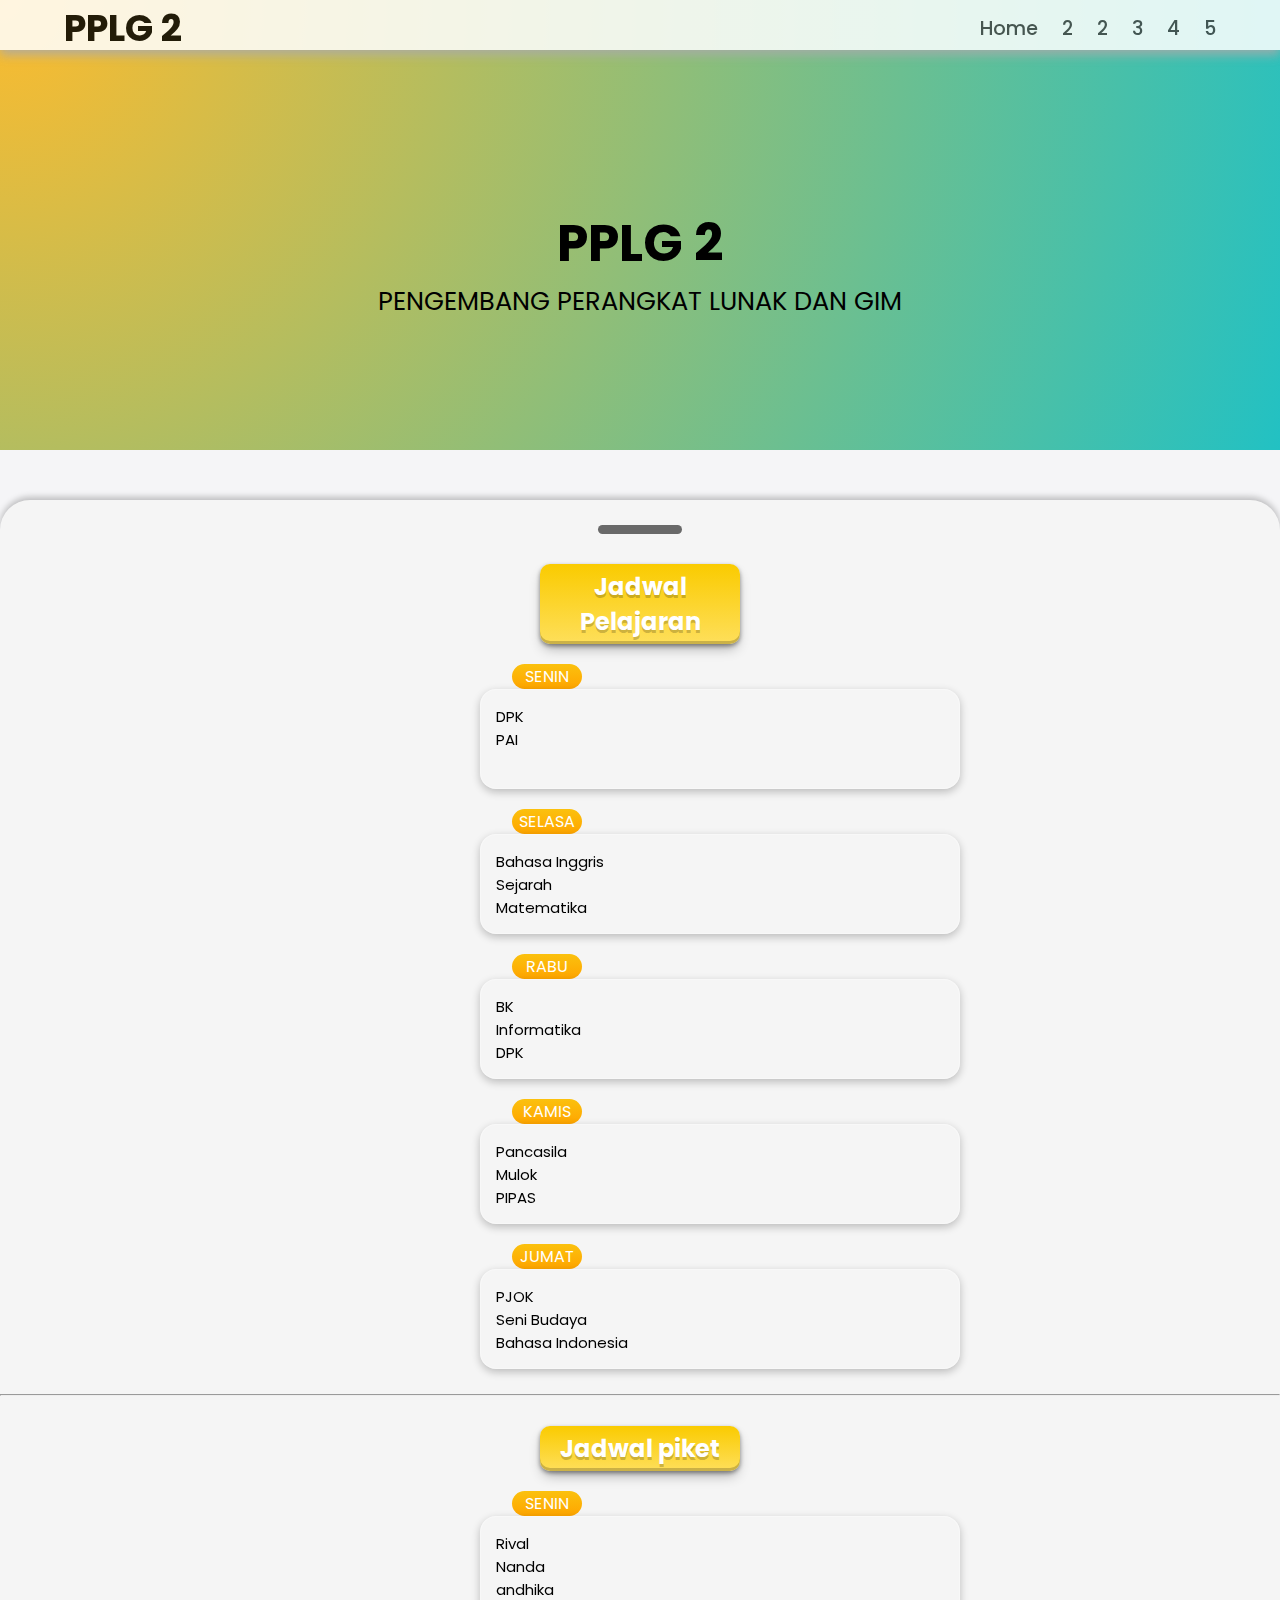
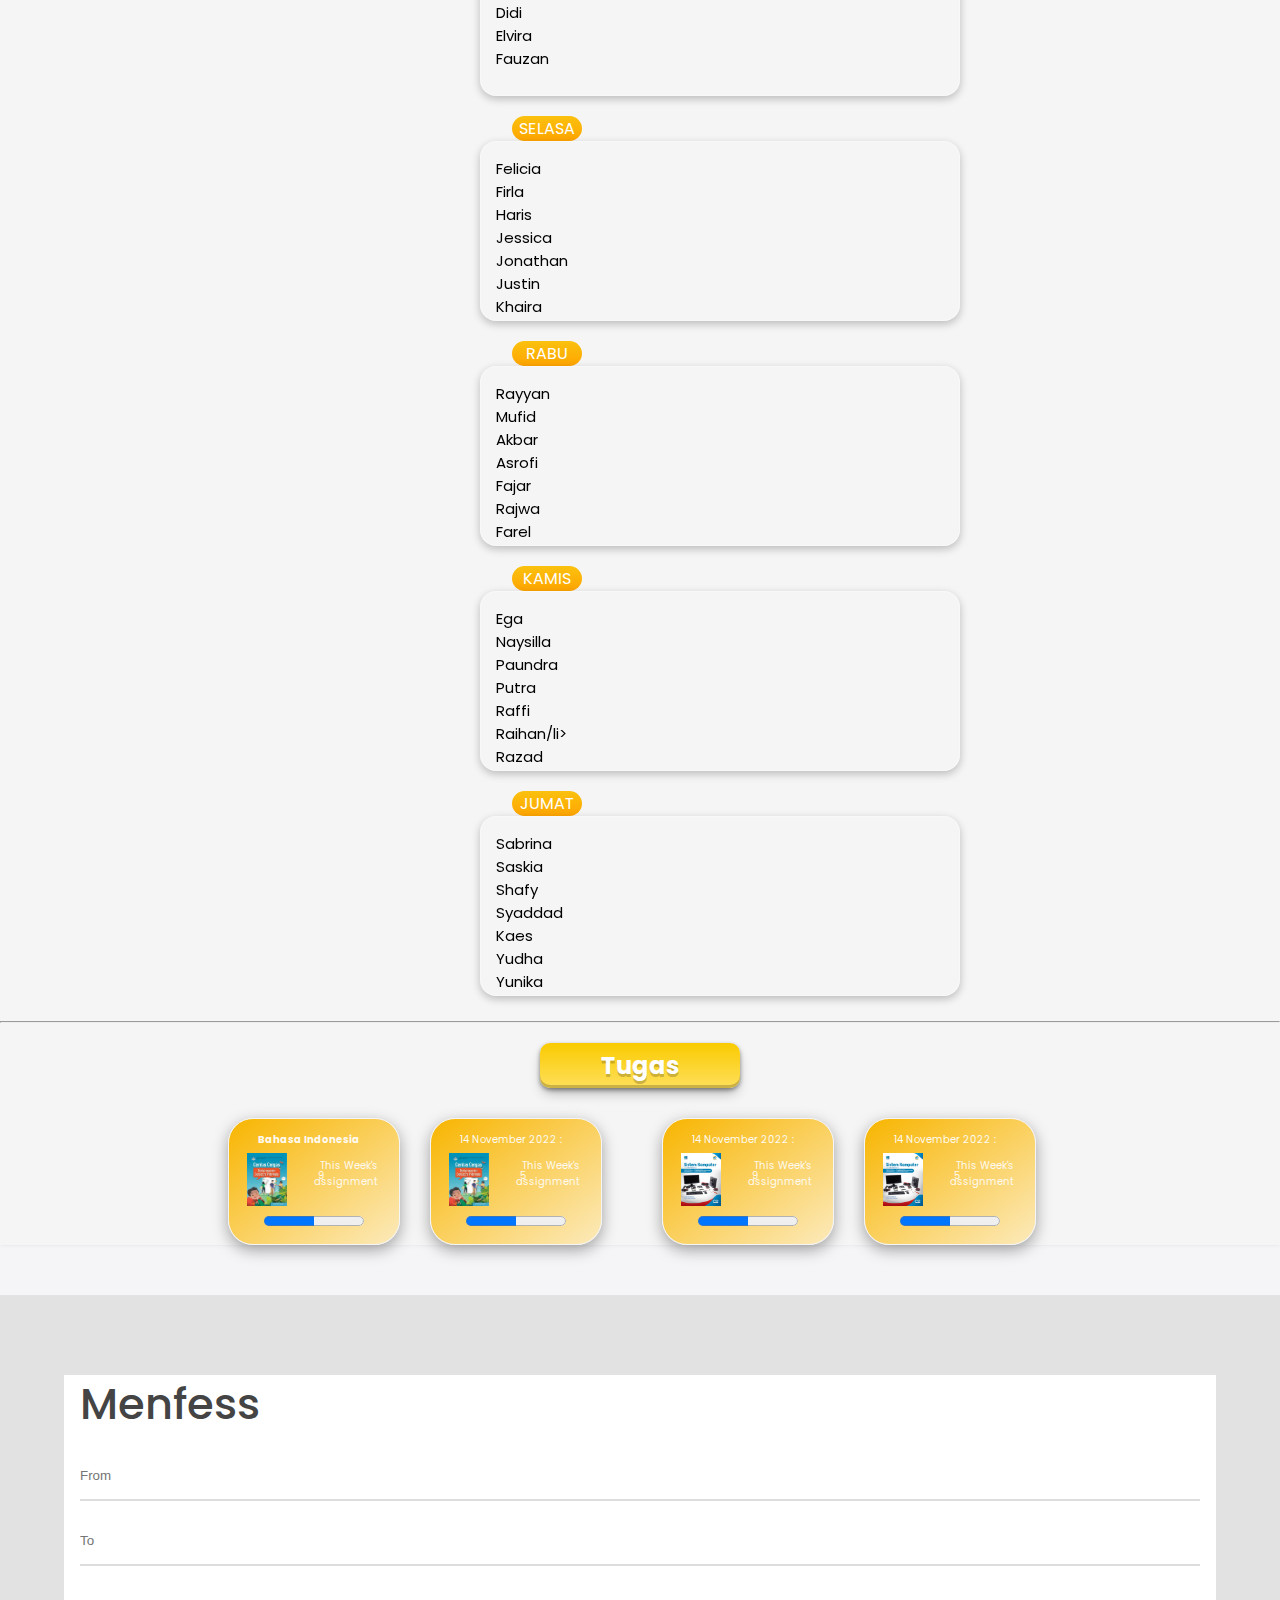
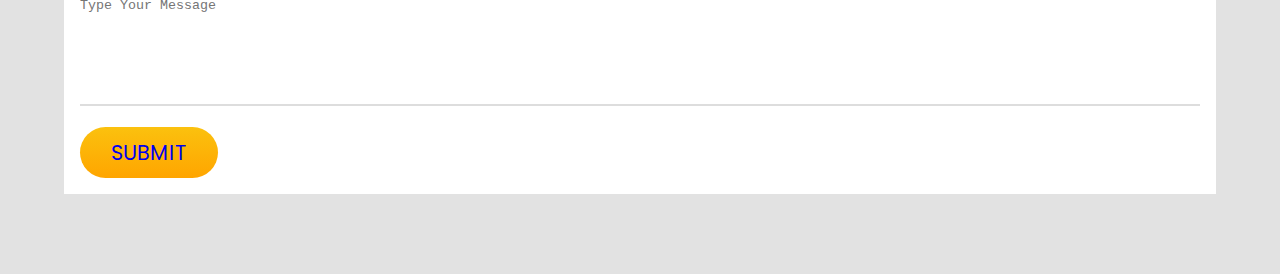
==== index.html @ d770e0de "update" ====
<html lang="en">
  <head>
    <meta charset="UTF-8" />
    <meta http-equiv="X-UA-Compatible" content="IE=edge" />
    <meta name="viewport" content="width=device-width, initial-scale=1.0" />
    <title>Restraunt</title>
    <!-- <link
      rel="stylesheet"
      href="https://cdnjs.cloudflare.com/ajax/libs/font-awesome/6.2.0/css/all.min.css"
      integrity="sha512-iBBXm8fW90+nuLcSKlbmrPcLa0OT92xO1BIsZ+ywDWZCvqsWgccV3gFoRBv0z+8dLJgyAHIhR35VZc2oM/gI1w=="
      crossorigin="anonymous"
      referrerpolicy="no-referrer"
    /> -->
    <link href="https://cdn.jsdelivr.net/npm/bootstrap@5.2.2/dist/css/bootstrap.min.css" rel="stylesheet" integrity="sha384-Zenh87qX5JnK2Jl0vWa8Ck2rdkQ2Bzep5IDxbcnCeuOxjzrPF/et3URy9Bv1WTRi" crossorigin="anonymous">
    <link rel="stylesheet" href="style.css" />
  </head>
  <body>
    <nav class="navbar">
      <div class="navbar-container container">
          <input type="checkbox" name="" id="">
          <div class="hamburger-lines">
              <span class="line line1"></span>
              <span class="line line2"></span>
              <span class="line line3"></span>
          </div>
          <ul class="menu-items">
              <li><a href="#home">Home</a></li>
              <li><a href="#t">2</a></li>
              <li><a href="#f">2</a></li>
              <li><a href="#">3</a></li>
              <li><a href="#">4</a></li>
              <li><a href="#">5</a></li>
          </ul>
          <h1 class="logo">PPLG 2</h1>
      </div>
  </nav>
    <section class="showcase-area" id="showcase">
      <div class="showcase-container">
        <h1 class="main-title" id="home">PPLG 2</h1>
        <p>PENGEMBANG PERANGKAT LUNAK DAN GIM</p>
      </div>
    </section>

    <section id="about">
      <div class="judul-mp">
        <div class="tarik" id="tarik">
          <br>
          <div class="garis_tarik" id="jadwal"></div>
      
          <h4 style="margin-top:30px;" id="judul1">Jadwal Pelajaran</h4>
      
            <ul data-aos="fade-up" data-aos-duration="1000" data-aos-offset="25">
              <div class="Senin" id="judul2" > SENIN</div>
              <div class="mapel" style="height: 100px">
                <li>DPK</li>
                <li>PAI</li>
              </div>
            </ul>
      
      
           
              <ul data-aos="fade-up" data-aos-duration="1000" data-aos-offset="30">
                <div class="Selasa" id="judul3">SELASA</div>
                <div class="mapel" style="height: 100px">
                  <li>Bahasa Inggris</li>
                  <li>Sejarah</li>
                  <li>Matematika</li>
                </div>
              </ul>
      
                <ul data-aos="fade-up" data-aos-duration="1000" data-aos-offset="30">
                  <div class="Rabu" id="judul4">RABU</div>
                  <div class="mapel" style="height: 100px">
                    <li>BK</li>
                    <li>Informatika</li>
                    <li>DPK</li>
                  </div>
                </ul>
      
                <div data-aos="fade-up" data-aos-duration="1000" data-aos-offset="25">
                  <ul>
                    <div class="Kamis" id="judul5">KAMIS</div>
                    <div class="mapel" style="height: 100px">
                      <li>Pancasila</li>
                      <li>Mulok</li>
                      <li>PIPAS</li>
                    </div>
                  </ul>
      
                  <div data-aos="fade-up" data-aos-duration="1000" data-aos-offset="25">
                    <ul>
                      <div class="Jumat" id="judul6">JUMAT</div>
                      <div class="mapel" style="height: 100px">
                        <li>PJOK</li>
                        <li>Seni Budaya</li>
                        <li>Bahasa Indonesia</li>
                      </div>
                    </ul>
                    <br>
                    <hr>

        <h4 style="margin-top:30px;" id="judul1">Jadwal piket</h4>
      
            <ul data-aos="fade-up" data-aos-duration="1000" data-aos-offset="25">
              <div class="Senin" id="judul2"> SENIN</div>
              <div class="mapel">
                <li>Rival</li>
                <li>Nanda</li>
                <li>andhika</li>
                <li>Didi</li>
                <li>Elvira</li>
                <li>Fauzan</li>
              </div>
            </ul>
      
      
           
              <ul data-aos="fade-up" data-aos-duration="1000" data-aos-offset="30">
                <div class="Selasa" id="judul3">SELASA</div>
                <div class="mapel">
                    <li>Felicia</li>
                    <li>Firla</li>
                    <li>Haris</li>
                    <li>Jessica</li>
                    <li>Jonathan</li>
                    <li>Justin</li>
                    <li>Khaira</li>
                </div>
              </ul>
      
                <ul data-aos="fade-up" data-aos-duration="1000" data-aos-offset="30">
                  <div class="Rabu" id="judul4">RABU</div>
                  <div class="mapel">
                      <li>Rayyan</li>
                      <li>Mufid</li>
                      <li>Akbar</li>
                      <li>Asrofi</li>
                      <li>Fajar</li>
                      <li>Rajwa</li>
                      <li>Farel</li>
                  </div>
                </ul>
      
                <div data-aos="fade-up" data-aos-duration="1000" data-aos-offset="25">
                  <ul>
                    <div class="Kamis" id="judul5">KAMIS</div>
                    <div class="mapel">
                      <li>Ega</li>
                      <li>Naysilla</li>
                      <li>Paundra</li>
                      <li>Putra</li>
                      <li>Raffi</li>
                      <li>Raihan/li>
                      <li>Razad</li>
                    </div>
                  </ul>
      
                  <div data-aos="fade-up" data-aos-duration="1000" data-aos-offset="25">
                    <ul>
                      <div class="Jumat" id="judul6">JUMAT</div>
                      <div class="mapel">
                      <li>Sabrina</li>
                      <li>Saskia</li>
                      <li>Shafy</li>
                      <li>Syaddad</li>
                      <li>Kaes</li>
                      <li>Yudha</li>
                      <li>Yunika</li>
                      </div>
                    </ul>
                    <br>
                    <hr>
        
<center>
    <h4 id="warna">Tugas</h4>
    <div class="atur_box">
      <div class="box_project"><b id="judul_buku">Bahasa Indonesia</b>
        <img class="gambar_buku" src="buku indo.jpeg" width="40px" height="53px" align="left" id="buku1">
        <span class="translate-middle badge rounded-pill bg-danger">9
        </span>
        <div class="this_week">
          This Week's assignment</div>
        <progress value="50" max="100" style="height:20px;width:100px;margin-top:5px;"></progress>
      </div>

      <div class="box_project">14 November 2022 :
        <img class="gambar_buku" src="buku indo.jpeg" width="40px" height="53px" align="left" id="buku2">
        <span class="translate-middle badge rounded-pill bg-danger">5
        </span>
        <div class="this_week">
          This Week's assignment</div>
        <progress value="50" max="100" style="height:20px;width:100px;margin-top:5px;"></progress>
      </div>
    </div>

    <div class="atur_box">
      <div class="box_project">14 November 2022 :
        <img class="gambar_buku" src="buku tkj.jpeg" width="40px" height="53px" align="left" id="buku3">
        <span class="translate-middle badge rounded-pill bg-danger">9
        </span>
        <div class="this_week">
          This Week's assignment</div>
        <progress value="50" max="100" style="height:20px;width:100px;margin-top:5px;"></progress>
      </div>

      <div class="box_project">14 November 2022 :
        <img class="gambar_buku" src="buku tkj.jpeg" width="40px" height="53px" align="left" id="buku4">
        <span class="translate-middle badge rounded-pill bg-danger">5
        </span>
        <div class="this_week">
          This Week's assignment</div>
        <progress value="50" max="100" style="height:20px;width:100px;margin-top:5px;"></progress>
      </div>
    </div>
  </center>

</div>
    </section>
          
       
     
      

    <section id="contact">
      <div class="contact-container container">

        <div class="form-container">
          <h2>Menfess</h2>
          <input type="text" id="from" placeholder="From" />
          <input type="email" id="to" placeholder="To" />
          <textarea
            cols="30"
            rows="6"
            id="messege"
            placeholder="Type Your Message"
          ></textarea>
          <a href="#" class="btn">Submit</a>
        </div>
      </div>
    </section>
  </body>
  <!-- 
    .................../ JS Code for smooth scrolling /...................... -->
    <script src="https://code.jquery.com/jquery-3.6.0.min.js"></script>
    <script src="https://cdn.jsdelivr.net/npm/bootstrap@5.0.1/dist/js/bootstrap.bundle.min.js"></script>
    <script>
        const scriptURL = 'https://script.google.com/macros/s/AKfycbz_klykiwriA5TFcajOA5whk8hAu5unrihRhOJis6wMV77XmugPpCZHXqw5MkKG2s8KZw/exec'
        const form = document.forms['google-sheet']
        
        form.addEventListener('submit', e => {
            e.preventDefault()
            fetch(scriptURL, { method: 'POST', body: new FormData(form)})
            .then(response => $("#form_alerts").html("<div class='alert alert-success'>Data berhasil dikirim.</div>"))
            .catch(error => $("#form_alerts").html("<div class='alert alert-danger'>Data gagal terkirim!.</div>"))
            form.reset();
        })
    </script>

</html>
---- style.css ----
@import url("https://fonts.googleapis.com/css2?family=Poppins:ital,wght@0,300;0,400;0,500;0,600;0,700;0,800;0,900;1,200;1,300;1,400;1,500;1,600;1,700;1,800;1,900&display=swap");

*,
*::after,
*::before {
  box-sizing: border-box;
  padding: 0;
  margin: 0;
}

.html {
  font-size: 62.5%;
}

body {
  font-family: "Poppins", sans-serif;
}

/* ///////////..utility classes../////////// */

.container {
  max-width: 1200px;
  width: 90%;
  margin: auto;
}

.btn {
  display: inline-block;
  padding: 0.5em 1.5em;
  text-decoration: none;
  border-radius: 50px;
  cursor: pointer;
  outline: none;
  margin-top: 1em;
  text-transform: uppercase;
  font-weight: small;
}

.btn-primary {
  color: #fff;
  background: #16a083;
}

.btn-primary:hover {
  background: #117964;
  transition: background 0.3s ease-in-out;
}

/* ............/navbar/............ *

/* desktop mode............/// */

.navbar input[type="checkbox"],
.navbar .hamburger-lines {
  display: none;
}

.navbar {
  box-shadow: 0px 5px 10px 0px #aaa;
  position: fixed;
  width: 100%;
  background: #fff;
  color: #000;
  opacity: 0.85;
  height: 50px;
  z-index: 12;
}

.navbar-container {
  display: flex;
  justify-content: space-between;
  height: 64px;
  align-items: center;
}

.menu-items {
  order: 2;
  display: flex;
}

.menu-items li {
  list-style: none;
  margin-left: 1.5rem;
  margin-bottom: 0.5rem;
  font-size: 1.2rem;
}

.menu-items a {
  text-decoration: none;
  color: #444;
  font-weight: 500;
  transition: color 0.3s ease-in-out;
}

.menu-items a:hover {
  color: #117964;
  transition: color 0.3s ease-in-out;
}

.logo {
  order: 1;
  font-size: 2.3rem;
  margin-bottom: 0.5rem;
}

/* ............//// Showcase styling ////......... */

.showcase-area {
  height: 50vh;
background: radial-gradient(circle at top left, #fdbb2d, #22c1c3);
  background-size: cover;
  background-position: center;
  background-repeat: no-repeat;
}

.showcase-container {
  display: flex;
  flex-direction: column;
  align-items: center;
  justify-content: center;
  height: 100%;
  font-size: 1.6rem;
}

.main-title {
  text-transform: uppercase;
  margin-top: 1.5em;
}

/* ......//about us//...... */ 

#about {
  padding: 50px 0;
  background: #f5f5f7;
}

.about-wrapper {
  display: flex;
  flex-wrap: wrap;
}

#about h2 {
  font-size: 2.3rem;
}

#about p {
  font-size: 1.2rem;
  color: #555;
}

#about .small {
  font-size: 1.2rem;
  color: #666;
  font-weight: 600;
}

.about-img {
  flex: 1 1 400px;
  padding: 30px;
  transform: translateX(150%);
  animation: about-img-animation 1s ease-in-out forwards;
}

@keyframes about-img-animation {
  100% {
    transform: translate(0);
  }
}

.about-text {
  flex: 1 1 400px;
  padding: 30px;
  margin: auto;
  transform: translate(-150%);
  animation: about-text-animation 1s ease-in-out forwards;
}

@keyframes about-text-animation {
  100% {
    transform: translate(0);
  }
}

.about-img img {
  display: block;
  height: 400px;
  max-width: 100%;
  margin: auto;
  object-fit: cover;
  object-position: right;
}

/* ..........////Food category///........... */

#food {
  padding: 5rem 0 10rem 0;
}

#food h2 {
  text-align: center;
  font-size: 2.5rem;
  font-weight: 400;
  margin-bottom: 40px;
  text-transform: uppercase;
  color: #555;
}

.food-container {
  display: flex;
  justify-content: space-between;
}

.food-container img {
  display: block;
  width: 100%;
  margin: auto;
  max-height: 300px;
  object-fit: cover;
  object-position: center;
}

.img-container {
  margin: 0 1rem;
  position: relative;
}

.img-content {
  position: absolute;
  top: 70%;
  left: 50%;
  transform: translate(-50%, -50%);
  opacity: 0;
  z-index: 2;
  text-align: center;
  transition: all 0.3s ease-in-out 0.1s;
}

.img-content h3 {
  color: #fff;
  font-size: 2.2rem;
}

.img-content a {
  font-size: 1.2rem;
}

.img-container::after {
  content: "";
  display: block;
  position: absolute;
  top: 0;
  left: 0;
  width: 100%;
  height: 100%;
  background: rgba(0, 0, 0, 0.871);
  opacity: 0;
  z-index: 1;

  transform: scaleY(0);
  transform-origin: 100% 100%;
  transition: all 0.3s ease-in-out;
}

.img-container:hover::after {
  opacity: 1;
  transform: scaleY(1);
}

.img-container:hover .img-content {
  opacity: 1;
  top: 40%;
}

/* .........../Food Menu/............ */

.food-menu-heading {
  text-align: center;
  font-size: 3.4rem;
  font-weight: 400;
  color: #666;
}

.food-menu-container {
  display: flex;
  flex-wrap: wrap;
  padding: 50px 0px 30px 0px;
}

.food-menu-container img {
  display: block;
  width: 250px;
  height: 250px;
  border-radius: 50%;
  object-fit: cover;
  object-position: center;
}

.food-menu-item {
  display: flex;
  flex: 1 1 600px;
  justify-content: space-evenly;
  margin-bottom: 3rem;
}

.food-description {
  margin: auto 1.5rem;
}

.font-title {
  font-size: 1.8rem;
  font-weight: 400;
  color: #444;
}

.food-description p {
  font-size: 1.4rem;
  color: #555;
  font-weight: 500;
}

.food-description .food-price {
  color: #117964;
  font-weight: 700;
}

/* ........./ Testimonial /.......... */

#testimonials {
  padding: 5rem 0;
  background: rgba(243, 243, 243);
}

.testimonial-title {
  text-align: center;
  font-size: 2.8rem;
  font-weight: 400;
  color: #555;
}

.testimonial-container {
  display: flex;
  justify-content: space-between;
  font-size: 1.4rem;
  padding: 1rem;
}

.testimonial-box .checked {
  color: #ff9529;
}

.testimonial-box .testimonial-text {
  margin: 1rem 0;
  color: #444;
}

.testimonial-box {
  text-align: center;
  padding: 1rem;
}

.customer-photo img {
  display: block;
  width: 150px;
  height: 150px;
  object-fit: cover;
  object-position: center;
  border-radius: 50%;
  margin: auto;
}

/* ........ Contact Us........... */

#contact {
  padding: 5rem 0;
  background: rgb(226, 226, 226);
}

.contact-container {
  display: flex;
  background: #fff;
}

.contact-img {
  width: 50%;
}

.contact-img img {
  display: block;
  height: 400px;
  width: 100%;
  object-position: center;
  object-fit: cover;
}

.form-container {
  padding: 1rem;
  width: 100%;
  margin: auto;
}

.form-container input {
  display: block;
  width: 100%;
  border: none;
  border-bottom: 2px solid #ddd;
  padding: 1rem 0;
  box-shadow: none;
  outline: none;
  margin-bottom: 1rem;
  color: #444;
  font-weight: 500;
}

.btn{
  background: linear-gradient(#FBC10E, orange);
}

.form-container textarea {
  display: block;
  width: 100%;
  border: none;
  border-bottom: 2px solid #ddd;
  color: #444;
  outline: none;
  padding: 1rem 0;
  resize: none;
}

.form-container h2 {
  font-size: 2.7rem;
  font-weight: 500;
  color: #444;
  margin-bottom: 1rem;
  margin-top: -1.2rem;
}

.form-container a {
  font-size: 1.3rem;
}

#footer h2 {
  text-align: center;
  font-size: 1.8rem;
  padding: 2.6rem;
  font-weight: 500;
  color: #fff;
  background: rgb(65, 65, 65);
}

/* ......../ media query /.......... */

@media (max-width: 768px) {
  .navbar {
    opacity: 0.95;
  }

  .navbar-container input[type="checkbox"],
  .navbar-container .hamburger-lines {
    display: block;
  }

  .navbar-container {
    display: block;
    position: relative;
    height: 64px;
  }

  .navbar-container input[type="checkbox"] {
    position: absolute;
    display: block;
    height: 32px;
    width: 30px;
    top: 20px;
    left: 20px;
    z-index: 5;
    opacity: 0;
  }

  .navbar-container .hamburger-lines {
    display: block;
    height: 23px;
    width: 35px;
    position: absolute;
    top: 17px;
    left: 20px;
    z-index: 2;
    display: flex;
    flex-direction: column;
    justify-content: space-between;
  }

  .navbar-container .hamburger-lines .line {
    display: block;
    height: 4px;
    width: 100%;
    border-radius: 10px;
    background: #333;
  }

  .navbar-container .hamburger-lines .line1 {
    transform-origin: 0% 0%;
    transition: transform 0.4s ease-in-out;
  }

  .navbar-container .hamburger-lines .line2 {
    transition: transform 0.2s ease-in-out;
  }

  .navbar-container .hamburger-lines .line3 {
    transform-origin: 0% 100%;
    transition: transform 0.4s ease-in-out;
  }

  .navbar .menu-items {
    padding-top: 100px;
    background: #fff;
    height: 100vh;
    max-width: 300px;
    transform: translate(-150%);
    display: flex;
    flex-direction: column;
    margin-left: -40px;
    padding-left: 50px;
    transition: transform 0.5s ease-in-out;
    box-shadow: 5px 0px 10px 0px #aaa;
  }

  .navbar .menu-items li {
    margin-bottom: 1.5rem;
    font-size: 1.3rem;
    font-weight: 500;
  }

  .logo {
    position: absolute;
    top: 5px;
    right: 15px;
    font-size: 2rem;
  }

  .navbar-container input[type="checkbox"]:checked ~ .menu-items {
    transform: translateX(0);
  }

  .navbar-container input[type="checkbox"]:checked ~ .hamburger-lines .line1 {
    transform: rotate(35deg);
  }

  .navbar-container input[type="checkbox"]:checked ~ .hamburger-lines .line2 {
    transform: scaleY(0);
  }

  .navbar-container input[type="checkbox"]:checked ~ .hamburger-lines .line3 {
    transform: rotate(-35deg);
  }

  /* ......./ food /......... */

  .food-container {
    flex-direction: column;
    align-items: stretch;
  }

  .food-type:not(:last-child) {
    margin-bottom: 3rem;
  }

  .food-type {
    box-shadow: 5px 5px 10px 0 #aaa;
  }

  .img-container {
    margin: 0;
  }
}

@media (max-width: 500px) {
  html {
    font-size: 65%;
  }

  .navbar .menu-items li{
      font-size: 1.6rem;
  }

  .testimonial-container {
    flex-direction: column;
    text-align: center;
  }

  .food-menu-container img {
    margin: auto;
  }

  .food-menu-item {
    flex-direction: column;
    text-align: center;
  }

  .form-container {
    width: 90%;
  }

  .contact-container {
    display: flex;
    flex-direction: column;
  }

  .contact-img {
    width: 90%;
    margin: 3rem auto;
  }

  .logo {
    position: absolute;
    top: 06px;
    right: 15px;
    font-size: 3rem;
  }

  .navbar .menu-items li {
    margin-bottom: 2.5rem;
    font-size: 1.8rem;
    font-weight: 500;
  }
}
@media (min-width: 1200px){
  .Senin,
  .Selasa,
  .Rabu,
  .Kamis,
  .Jumat{
    margin-left: 32rem;
  }
  .mapel{
    margin-left: 30rem;
  }
}
@media (min-width: 769px) and (max-width: 1200px) {
  .img-container h3 {
    font-size: 1.5rem;
  }

  .img-container .btn {
    font-size: 0.7rem;
  }
}

@media (orientation: landscape) and (max-height: 500px) {
  .showcase-area {
    height: 50vmax;
  }
}

.card  {
  position: absolute;
  left: 50%;
  top: 50%;
  transform: translate(-50%, -50%);
  height: 400px;
  width: 100rem;
  background: #f2f2f2;
  overflow: hidden;
  border-radius: 20px;
  cursor: pointer;
  box-shadow: 0 0 20px 8px #d0d0d0;
}

.main {
  position: absolute;
  top: 50%;
  transform: translatey(-50%);
  text-align: justify;
  color: black;
  padding: 40px;
  font-family: 'Merriweather', serif;
}

.tarik {
  color: black;
  -webkit-box-shadow: 0px -3px 15px -7px rgba(0, 0, 0, 0.46);
  border-top-left-radius: 30px;
  border-top-right-radius: 30px;
  background-color: whitesmoke;
  box-shadow: rgba(0, 0, 0, 0.23) 0px -3px 6px;
}

.garis_tarik {
  background-color: dimgrey;
  width: 84px;
  height: 9px;
  border-radius: 50px;
  margin: 0 auto;
  margin-bottom: 15px;
}

.Senin,
.Selasa,
.Rabu,
.Kamis,
.Jumat {
  margin-top: 20px;
  text-align: center;
  color: white;
  background: linear-gradient(#FBC10E, orange);
  width: 70px;
  border-radius: 20px;
}

.mapel {
  background-color: ghostwhite;
  font-size: 15px;
  padding: 15px;
  list-style: none;
  border: 1px solid black;
  border-radius: 30px;
  width: 30rem;
  height: 180px;
  background: rgba(255, 255, 255, 0.07);
  border-radius: 16px;
  box-shadow: rgba(0, 0, 0, 0.24) 0px 3px 8px;
  backdrop-filter: blur(5px);
  -webkit-backdrop-filter: blur(5px);
  border: 1px solid rgba(255, 255, 255, 0.3);
}

.tarik h4 {
  padding: 5px;
  box-shadow: rgba(0, 0, 0, 0.4) 0px 2px 4px, rgba(0, 0, 0, 0.3) 0px 7px 13px -3px, rgba(0, 0, 0, 0.2) 0px -3px 0px inset;
  color: white;
  text-align: center;
  width: 200px;
  margin: 20px auto;
  background: linear-gradient(#FACB00,#FEDF5B);
  border-radius: 10px;
  font-weight: bold;
  font-size: 1.5em;
  text-shadow: 0px 3px 0px rgba(0,0,0,0.2);
}


.box_project {
  margin-top: 10px;
  color: floralwhite;
  font-size: 10px;
  margin-left: 20px;
  margin-right: 10px;
  padding: 1.3em;
  width: 40%;
  border: 0.3px solid whitesmoke;
  box-shadow: rgba(0, 0, 0, 0.35) 0px 5px 15px;
  background-image: linear-gradient(to left top,#FCEABB, #F8B500);
  border-radius: 25px;
}

.gambar_buku {
  margin-top: 5px;
  margin-left: 5px;
  position: relative;
}

.this_week {
  text-align: right;
  margin-top: 10px;
  margin-right: 8px;
}

.atur_box {
  display: inline-flex;
}

.box_project span {
  position: relative;
  top: 4vh;
  right: 45px;
}

.text_icon {
  font-size: 5px;
}
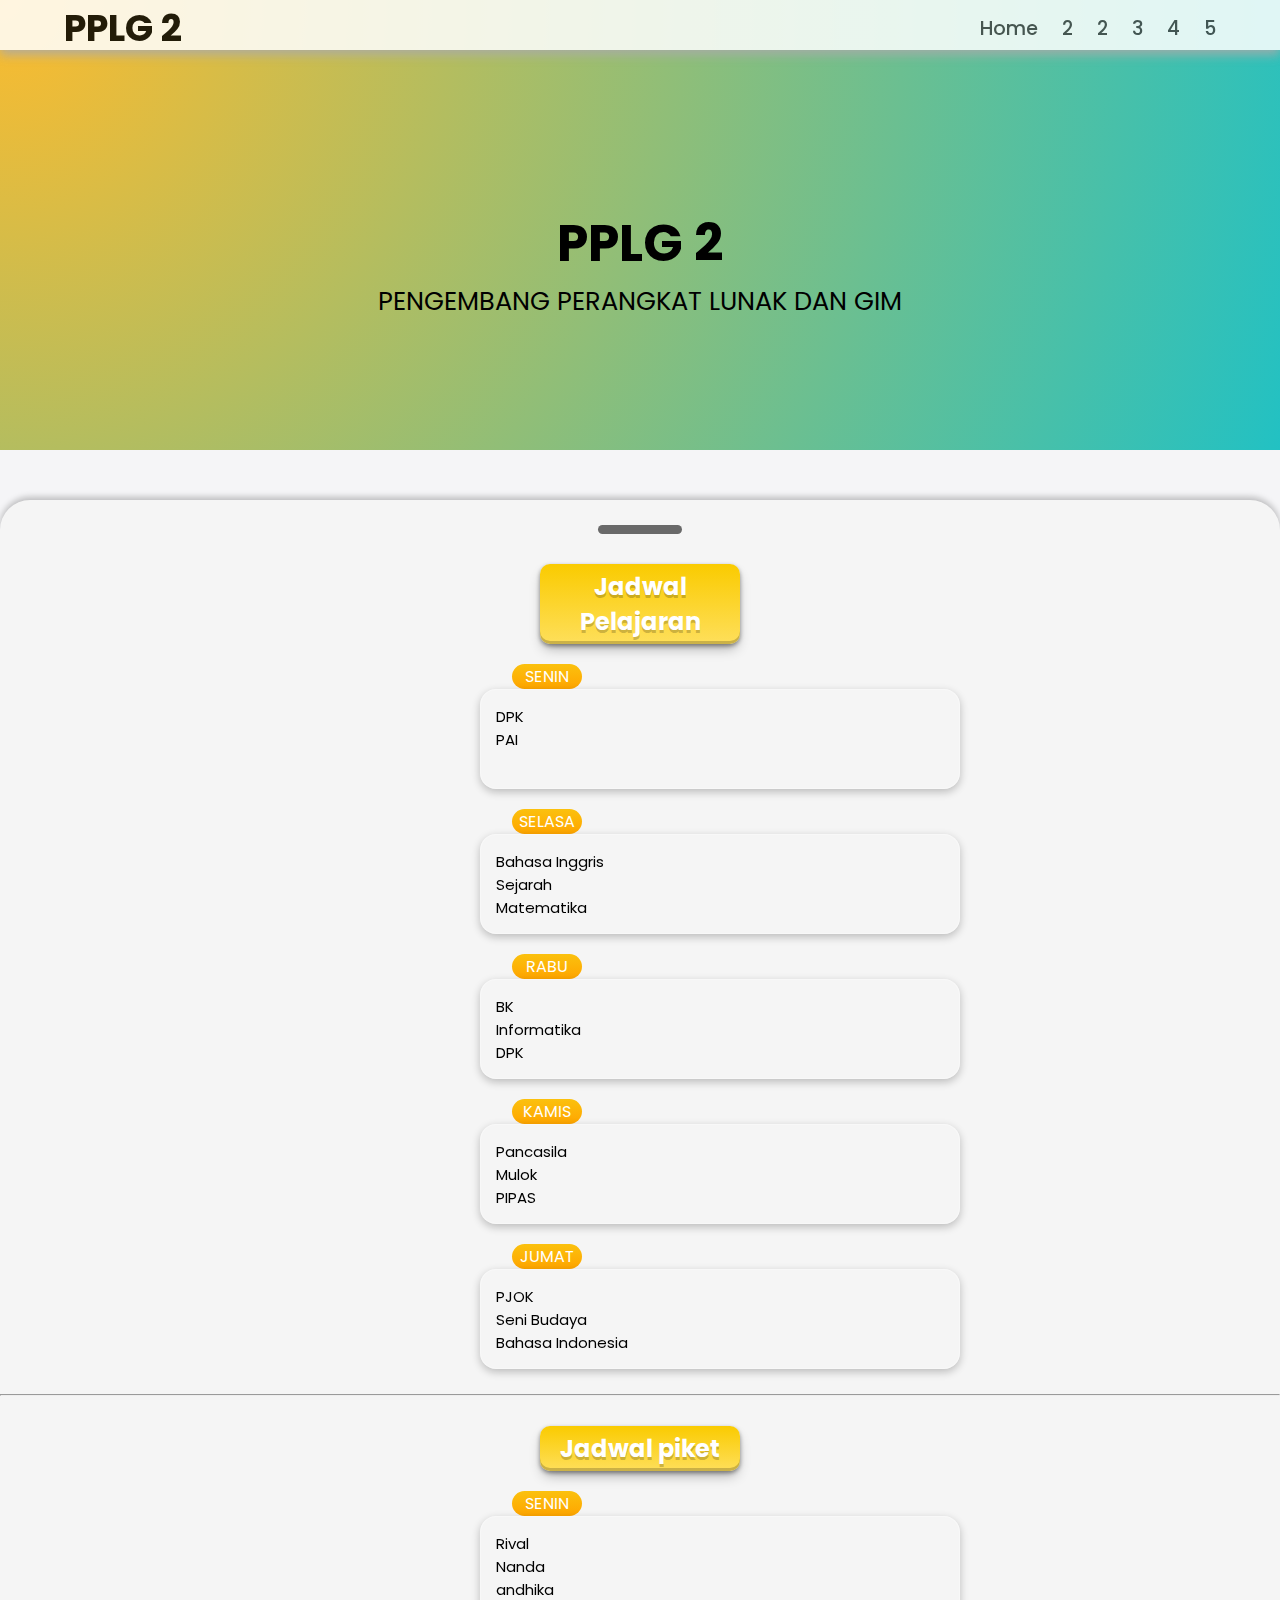
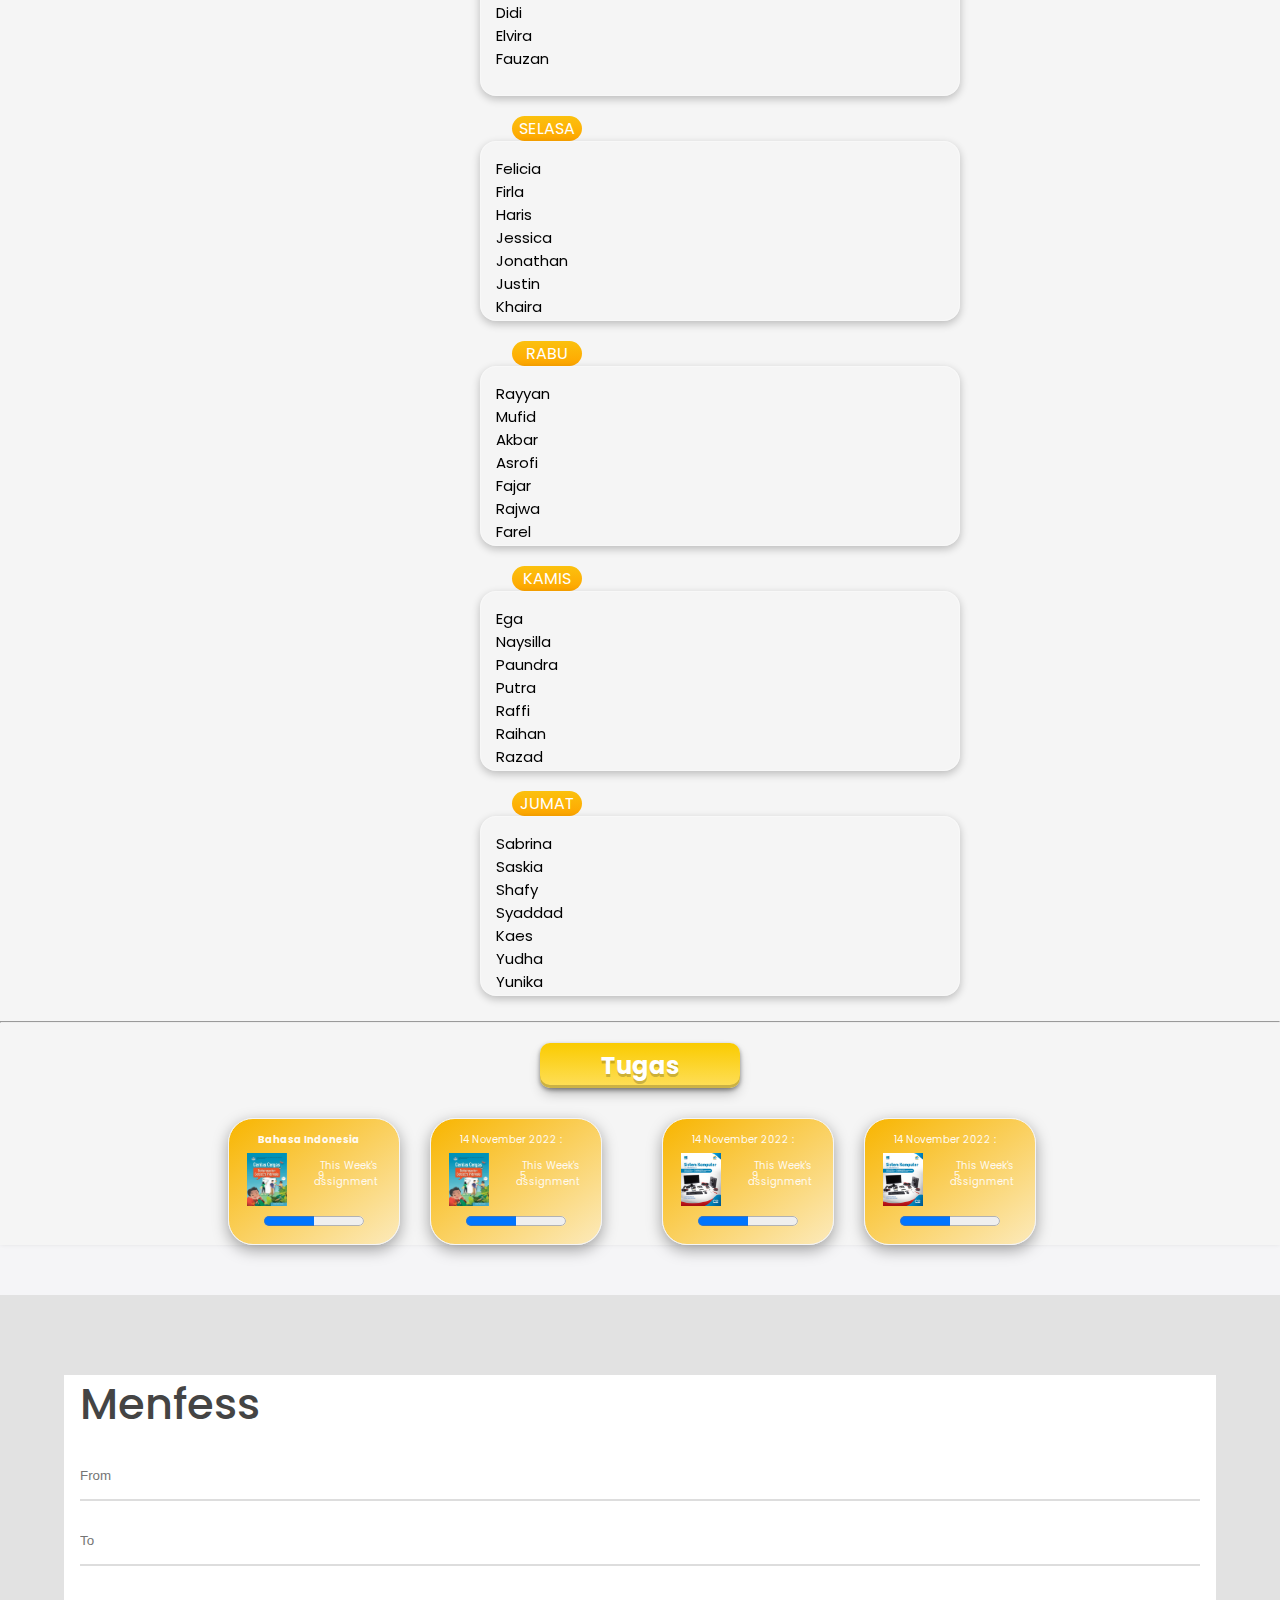
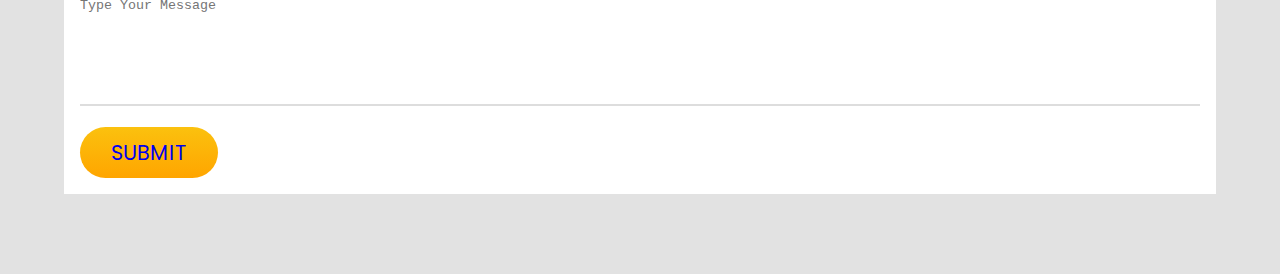
==== commit 4af1dd06: "update" ====
--- a/index.html
+++ b/index.html
@@ -150,7 +150,7 @@
                       <li>Paundra</li>
                       <li>Putra</li>
                       <li>Raffi</li>
-                      <li>Raihan/li>
+                      <li>Raihan</li>
                       <li>Razad</li>
                     </div>
                   </ul>
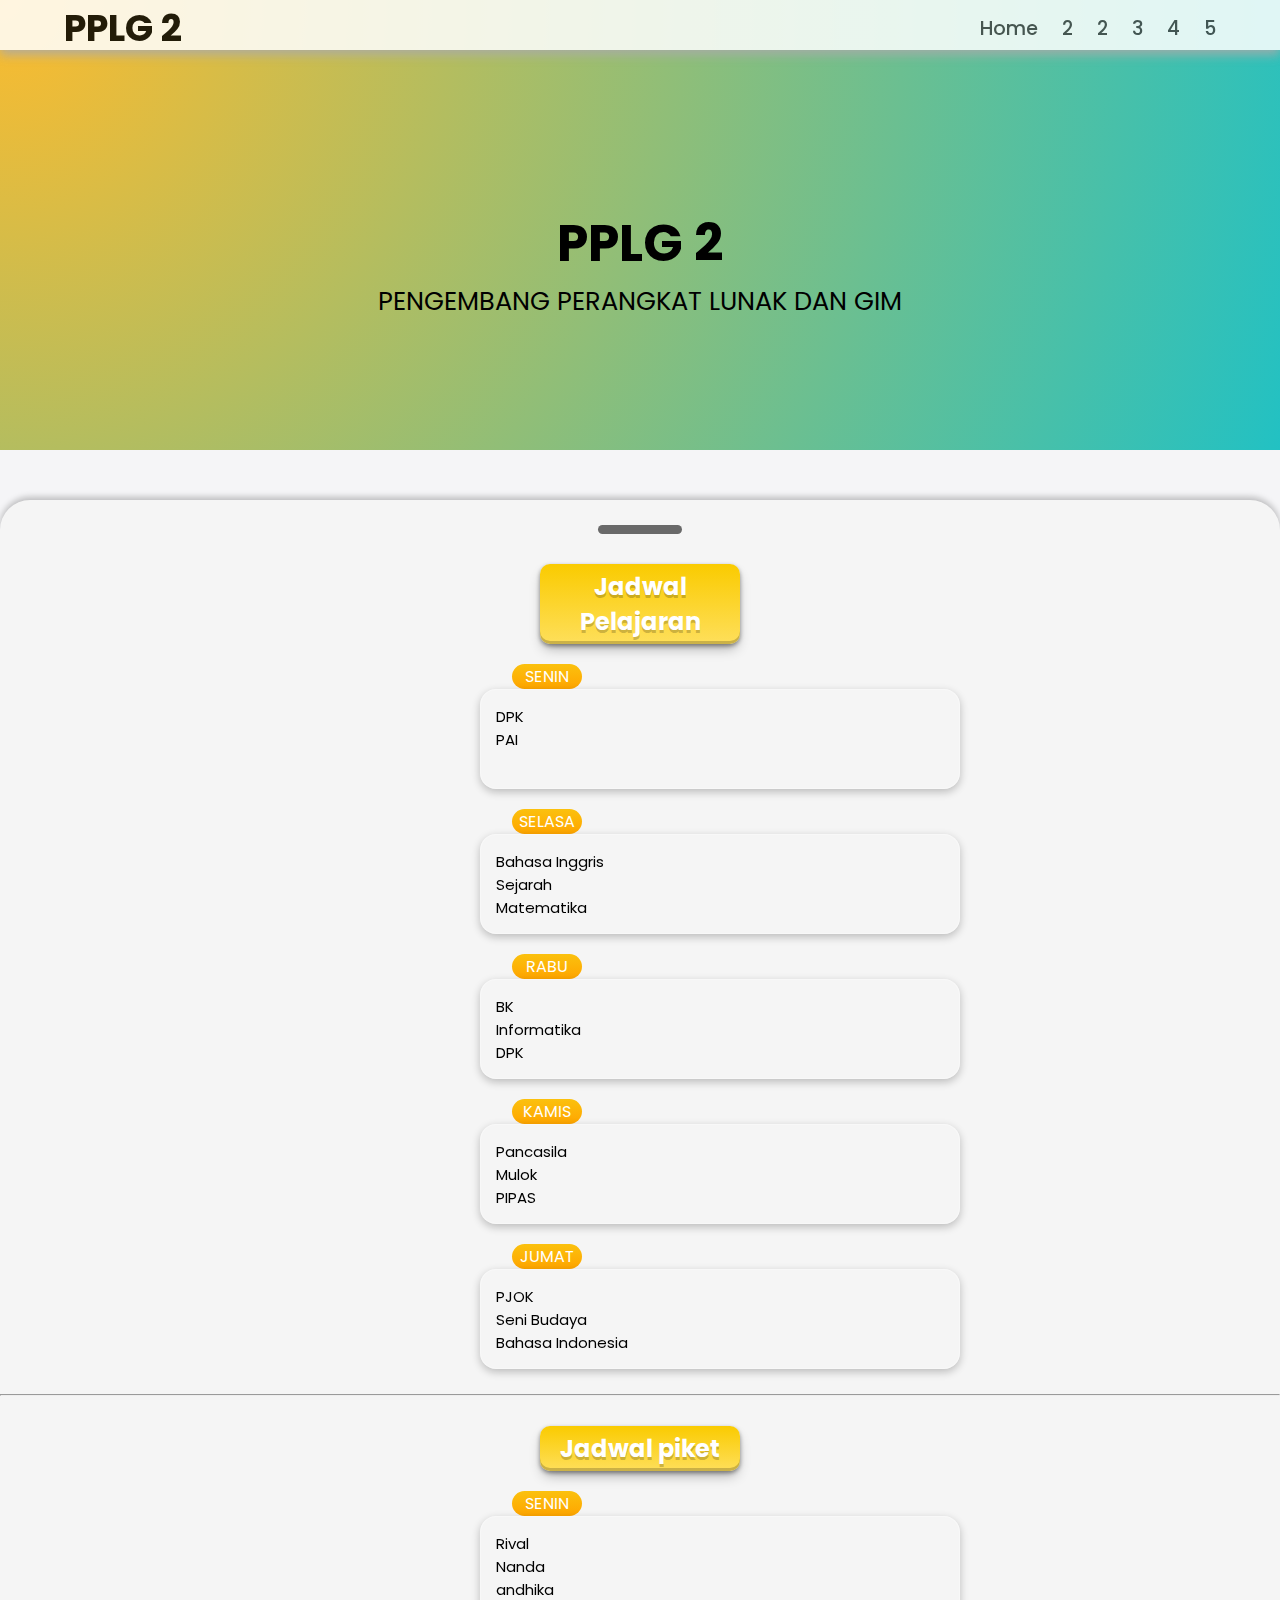
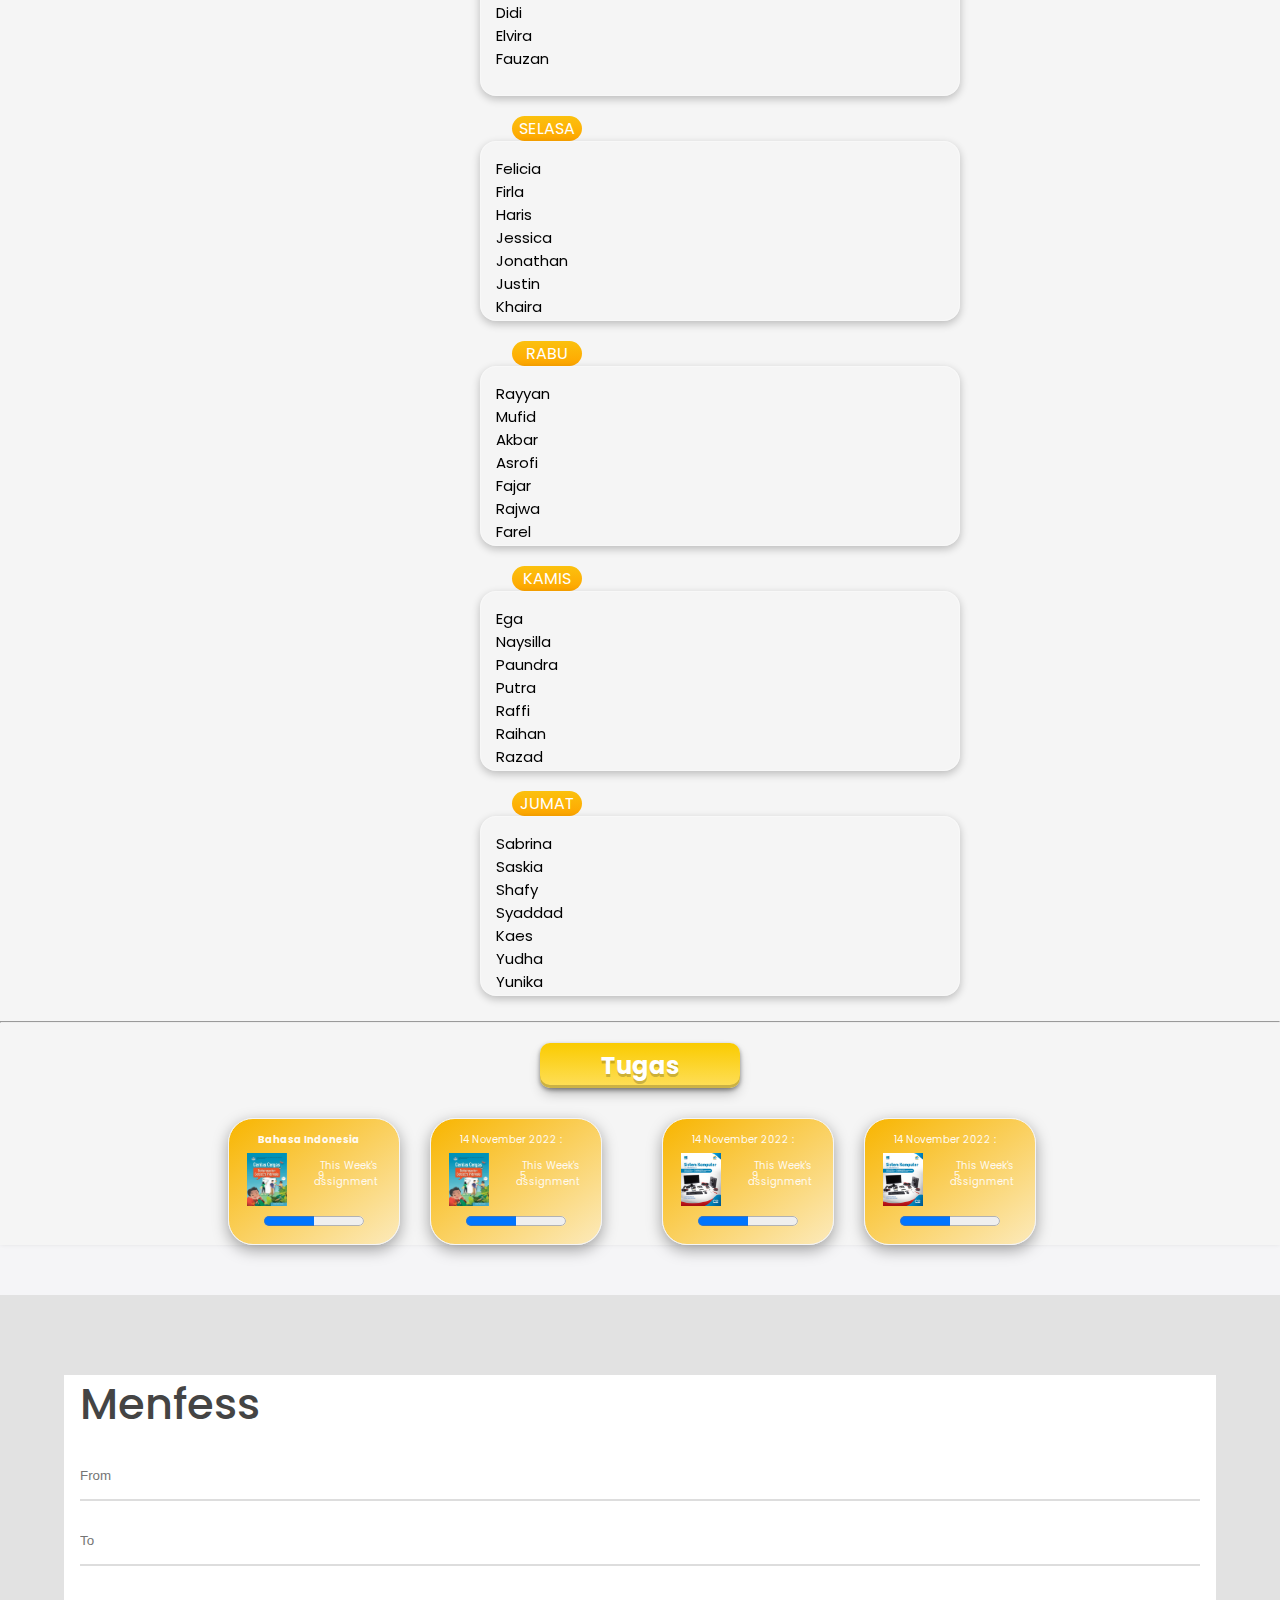
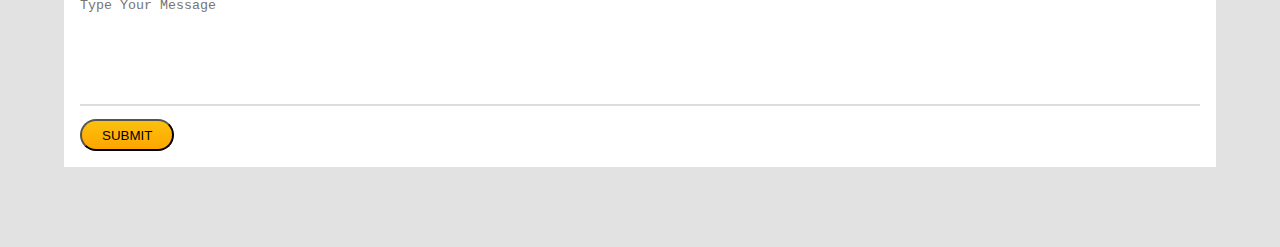
==== commit 8d0c2e07: "Update index.html" ====
--- a/index.html
+++ b/index.html
@@ -223,20 +223,24 @@
 
     <section id="contact">
       <div class="contact-container container">
-
-        <div class="form-container">
+        
+        <div class="form-container" name="" >
           <h2>Menfess</h2>
-          <input type="text" id="from" placeholder="From" />
-          <input type="email" id="to" placeholder="To" />
+          <form name="submit-to-google-sheet">
+          <input type="text" id="from" name="from" placeholder="From" aria-describedby="from" required/>
+          <input type="text" id="to" name="to" placeholder="To" aria-describedby="to" required/>
           <textarea
             cols="30"
             rows="6"
             id="messege"
+            name="pesan"
             placeholder="Type Your Message"
           ></textarea>
-          <a href="#" class="btn">Submit</a>
+          <button type="submit" class="btn">submit</button>
+          </form>
         </div>
       </div>
+
     </section>
   </body>
   <!-- 
@@ -244,16 +248,15 @@
     <script src="https://code.jquery.com/jquery-3.6.0.min.js"></script>
     <script src="https://cdn.jsdelivr.net/npm/bootstrap@5.0.1/dist/js/bootstrap.bundle.min.js"></script>
     <script>
-        const scriptURL = 'https://script.google.com/macros/s/AKfycbz_klykiwriA5TFcajOA5whk8hAu5unrihRhOJis6wMV77XmugPpCZHXqw5MkKG2s8KZw/exec'
-        const form = document.forms['google-sheet']
-        
-        form.addEventListener('submit', e => {
-            e.preventDefault()
-            fetch(scriptURL, { method: 'POST', body: new FormData(form)})
-            .then(response => $("#form_alerts").html("<div class='alert alert-success'>Data berhasil dikirim.</div>"))
-            .catch(error => $("#form_alerts").html("<div class='alert alert-danger'>Data gagal terkirim!.</div>"))
-            form.reset();
-        })
+      const scriptURL = 'https://script.google.com/macros/s/AKfycbzQD2c6wiu8KwR3alP40SYOcxQYejRGrbU9y9YKOnC-4fVkHLA0icrfidG_uyfAvX1HUg/exec'
+      const form = document.forms['submit-to-google-sheet']
+    
+      form.addEventListener('submit', e => {
+        e.preventDefault()
+        fetch(scriptURL, { method: 'POST', body: new FormData(form)})
+          .then(response => console.log('Success!', response))
+          .catch(error => console.error('Error!', error.message))
+      })
     </script>
 
 </html>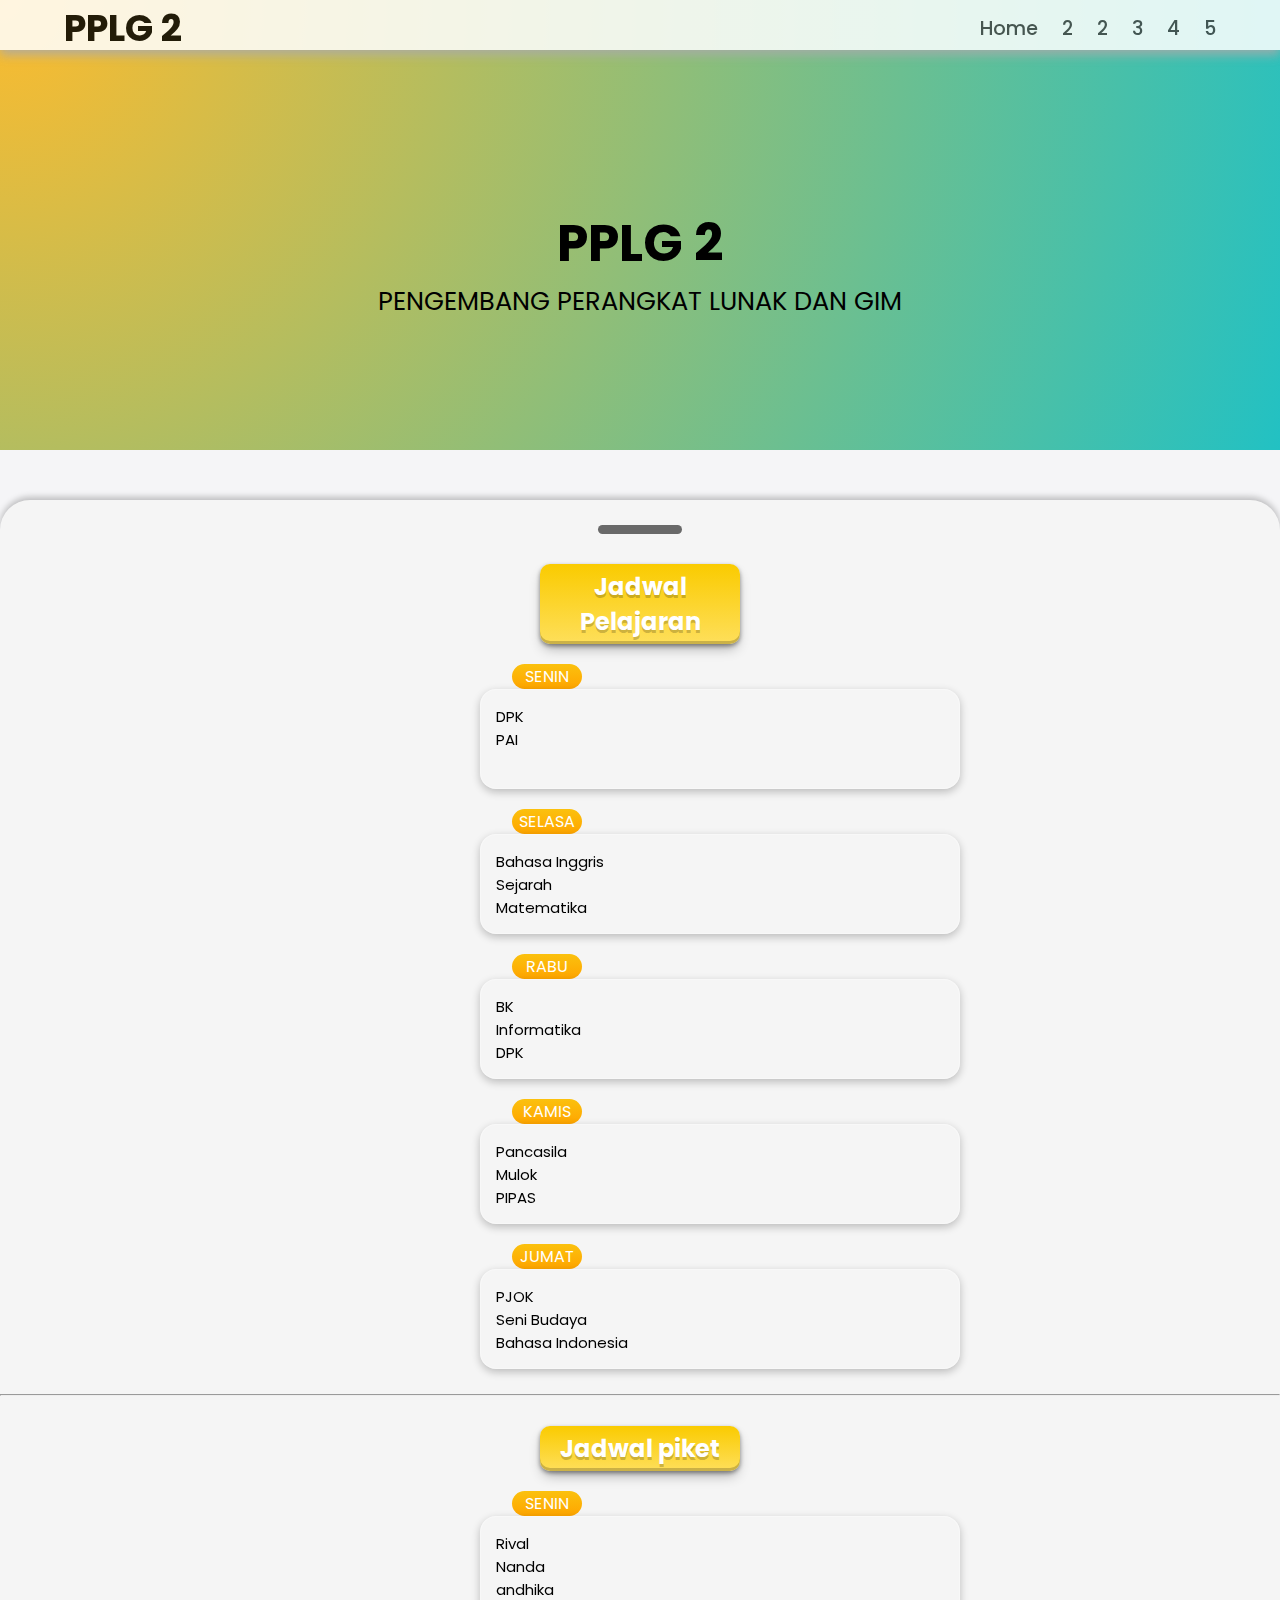
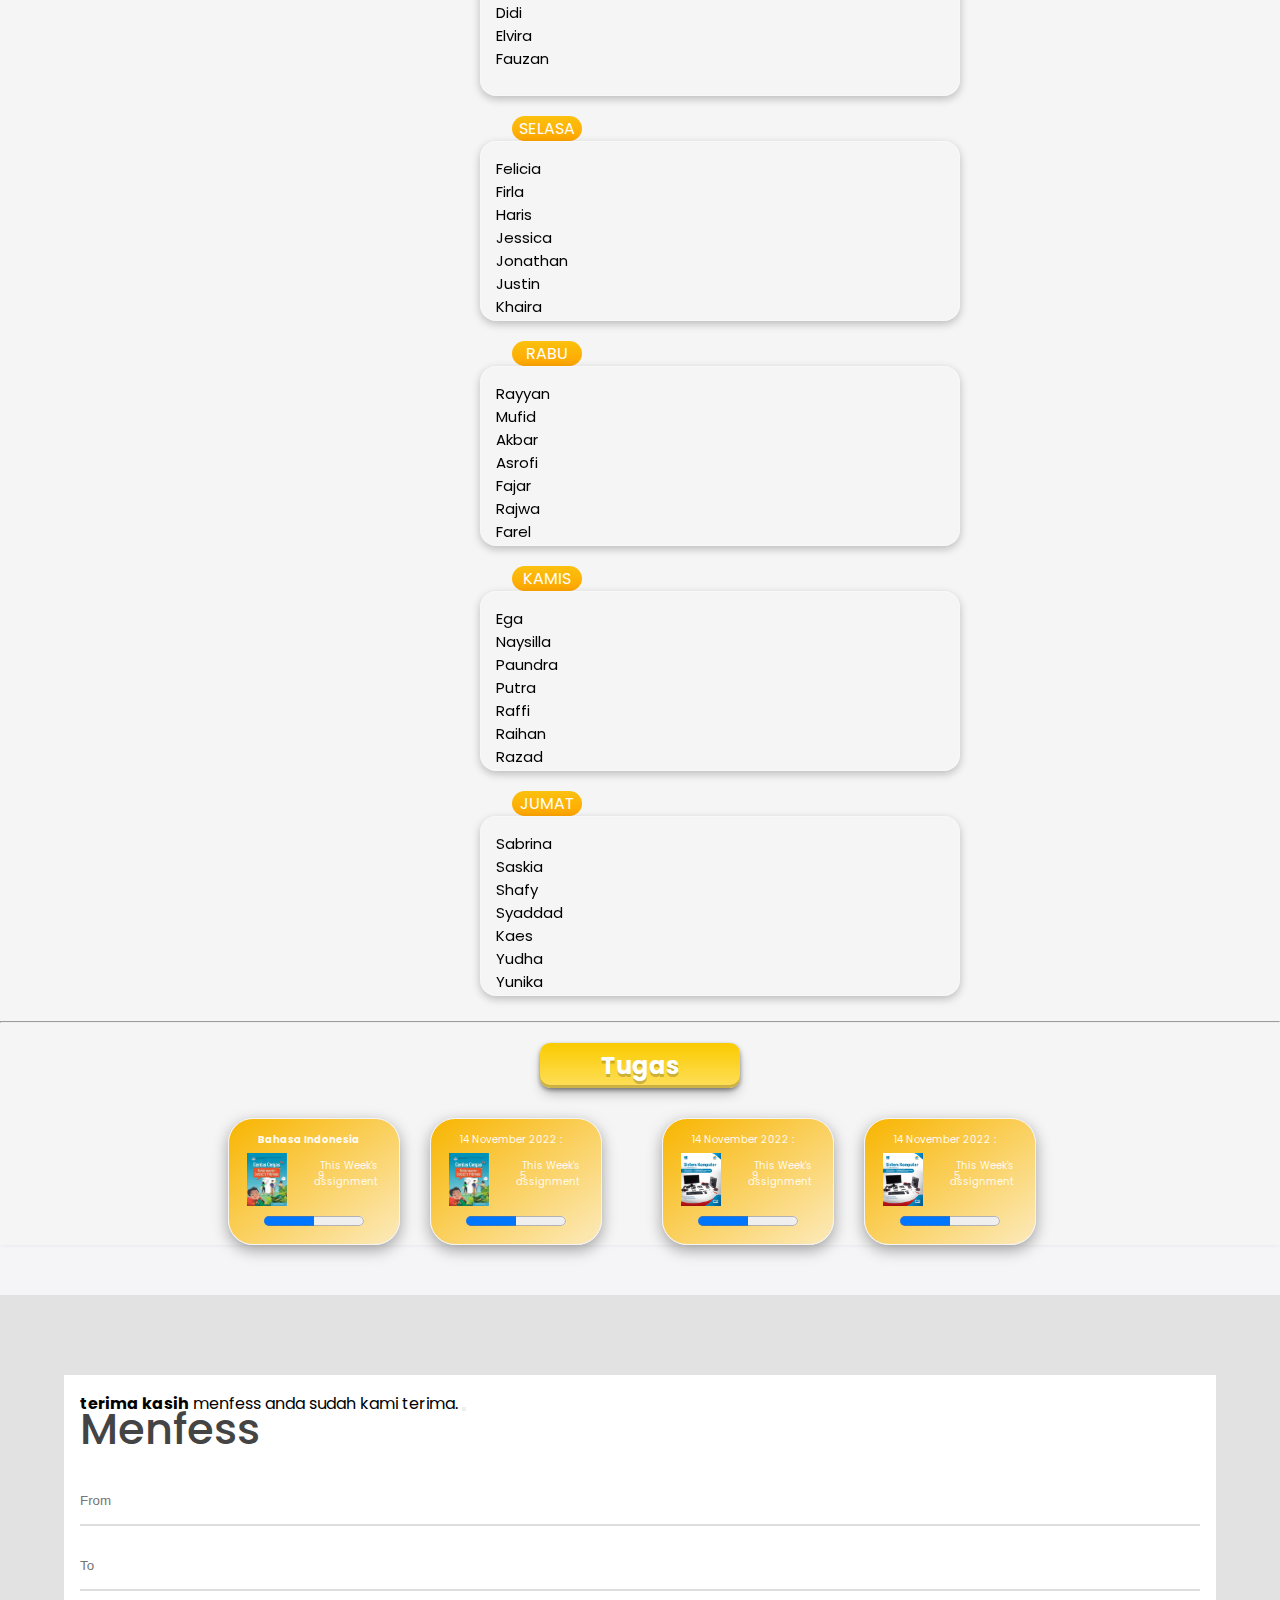
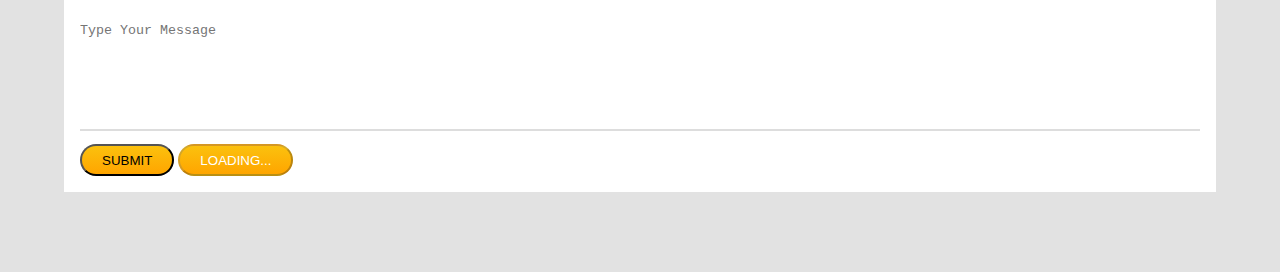
==== commit 6e2f27bd: "update" ====
--- a/index.html
+++ b/index.html
@@ -225,8 +225,13 @@
       <div class="contact-container container">
         
         <div class="form-container" name="" >
+          <form name="submit-to-google-sheet">
+          <div class="alert alert-success alert-dismissible fade show d-none" role="alert">
+            <strong>terima kasih</strong> menfess anda sudah kami terima.
+            <button type="button" class="btn-close" data-bs-dismiss="alert" aria-label="Close"></button>
+          </div>
           <h2>Menfess</h2>
-          <form name="submit-to-google-sheet">
+          
           <input type="text" id="from" name="from" placeholder="From" aria-describedby="from" required/>
           <input type="text" id="to" name="to" placeholder="To" aria-describedby="to" required/>
           <textarea
@@ -236,7 +241,11 @@
             name="pesan"
             placeholder="Type Your Message"
           ></textarea>
-          <button type="submit" class="btn">submit</button>
+          <button type="submit" class="btn btn-kirim">submit</button>
+          <button class="btn btn-primary btn-loading d-none" type="button" disabled>
+            <span class="spinner-border spinner-border-sm" role="status" aria-hidden="true"></span>
+            Loading...
+          </button>
           </form>
         </div>
       </div>
@@ -246,16 +255,26 @@
   <!-- 
     .................../ JS Code for smooth scrolling /...................... -->
     <script src="https://code.jquery.com/jquery-3.6.0.min.js"></script>
-    <script src="https://cdn.jsdelivr.net/npm/bootstrap@5.0.1/dist/js/bootstrap.bundle.min.js"></script>
     <script>
       const scriptURL = 'https://script.google.com/macros/s/AKfycbzQD2c6wiu8KwR3alP40SYOcxQYejRGrbU9y9YKOnC-4fVkHLA0icrfidG_uyfAvX1HUg/exec'
       const form = document.forms['submit-to-google-sheet']
-    
+      const btnKirim = document.querySelector('.btn-kirim')
+      const btnLoading = document.querySelector('.btn-loading')
+      const myAlert = document.querySelector('.alert')
+
       form.addEventListener('submit', e => {
         e.preventDefault()
+        btnLoading.classList.toggle('d-none');
+        btnKirim.classList.toggle('d-none');
         fetch(scriptURL, { method: 'POST', body: new FormData(form)})
-          .then(response => console.log('Success!', response))
-          .catch(error => console.error('Error!', error.message))
+          .then((response)  => {
+            btnLoading.classList.toggle('d-none');
+        btnKirim.classList.toggle('d-none');
+        myAlert.classList.toggle('d-none')
+        form.reset();
+            console.log('Success!', response)
+        })
+          .catch((error) => console.error('Error!', error.message))
       })
     </script>
 
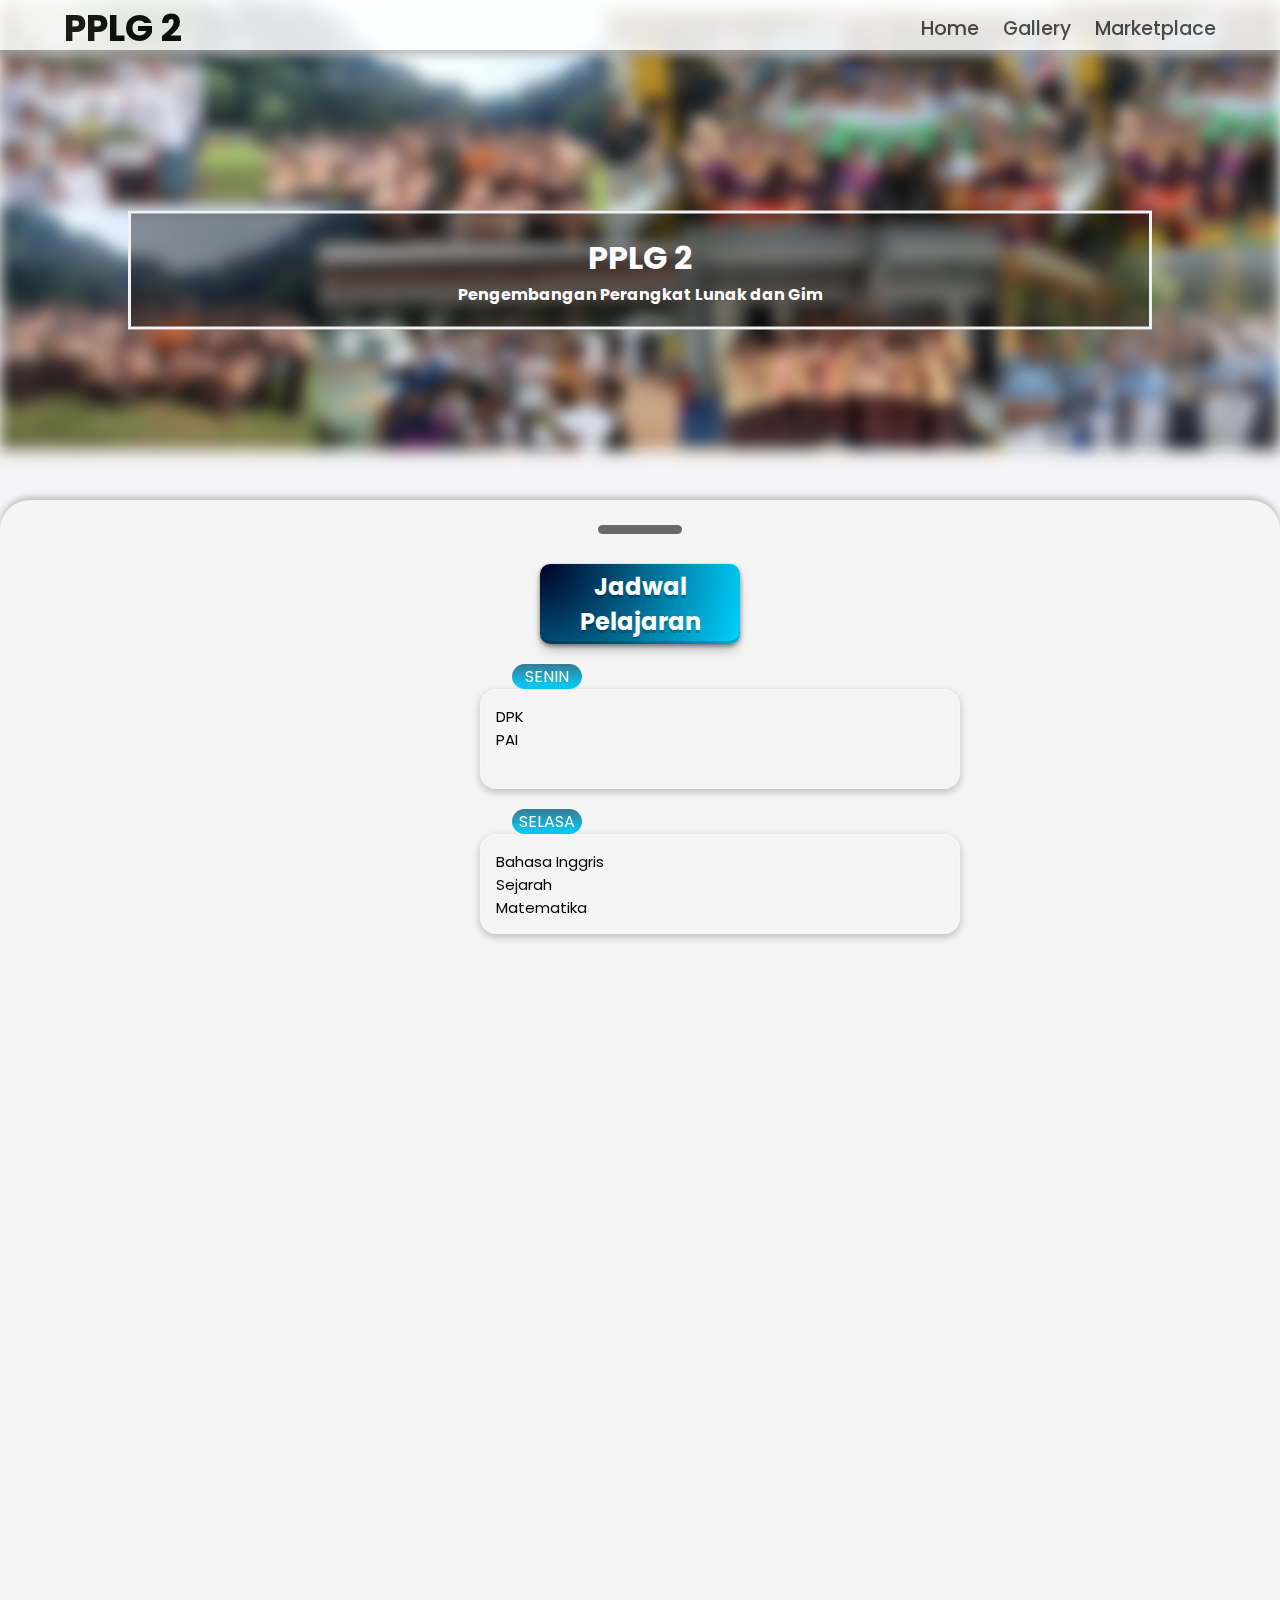
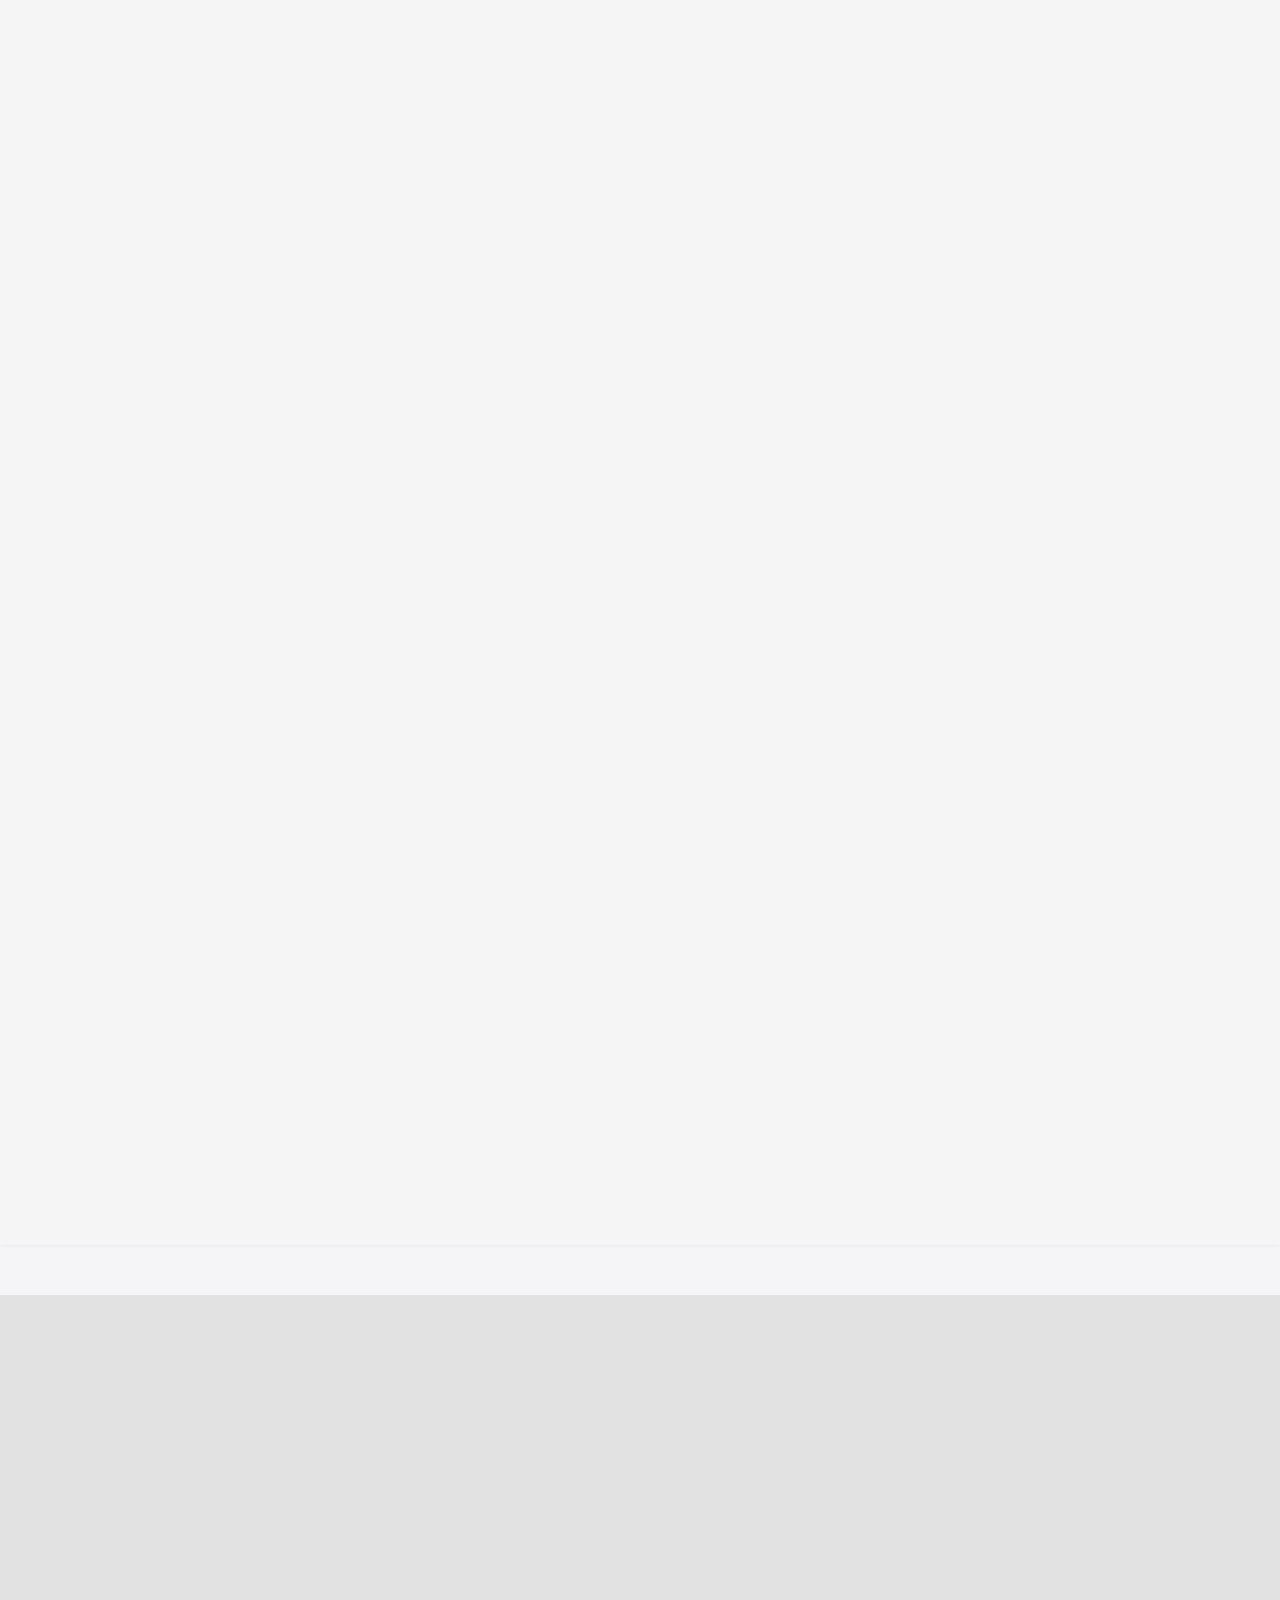
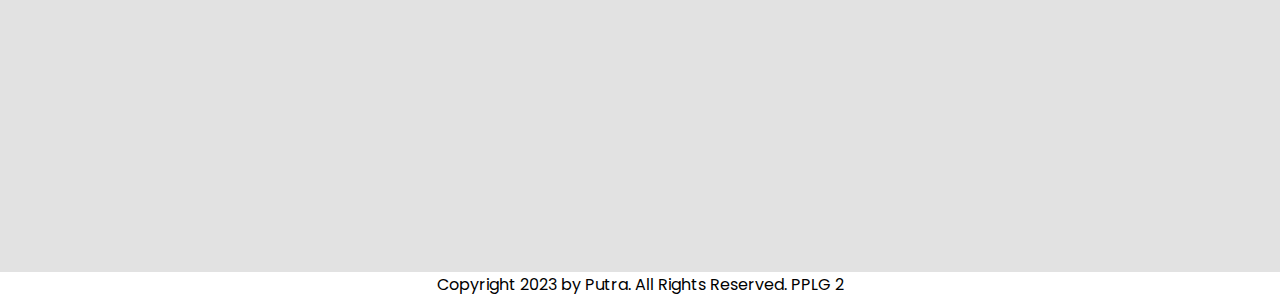
==== commit 80e2bbe3: "update" ====
--- a/index.html
+++ b/index.html
@@ -3,14 +3,9 @@
     <meta charset="UTF-8" />
     <meta http-equiv="X-UA-Compatible" content="IE=edge" />
     <meta name="viewport" content="width=device-width, initial-scale=1.0" />
-    <title>Restraunt</title>
-    <!-- <link
-      rel="stylesheet"
-      href="https://cdnjs.cloudflare.com/ajax/libs/font-awesome/6.2.0/css/all.min.css"
-      integrity="sha512-iBBXm8fW90+nuLcSKlbmrPcLa0OT92xO1BIsZ+ywDWZCvqsWgccV3gFoRBv0z+8dLJgyAHIhR35VZc2oM/gI1w=="
-      crossorigin="anonymous"
-      referrerpolicy="no-referrer"
-    /> -->
+    <title>PPLG 2</title>
+
+    <link rel="stylesheet" href="https://unpkg.com/aos@next/dist/aos.css" />
     <link href="https://cdn.jsdelivr.net/npm/bootstrap@5.2.2/dist/css/bootstrap.min.css" rel="stylesheet" integrity="sha384-Zenh87qX5JnK2Jl0vWa8Ck2rdkQ2Bzep5IDxbcnCeuOxjzrPF/et3URy9Bv1WTRi" crossorigin="anonymous">
     <link rel="stylesheet" href="style.css" />
   </head>
@@ -25,19 +20,18 @@
           </div>
           <ul class="menu-items">
               <li><a href="#home">Home</a></li>
-              <li><a href="#t">2</a></li>
-              <li><a href="#f">2</a></li>
-              <li><a href="#">3</a></li>
-              <li><a href="#">4</a></li>
-              <li><a href="#">5</a></li>
+              <li><a href="#t">Gallery</a></li>
+              <li><a href="#f">Marketplace</a></li>
           </ul>
           <h1 class="logo">PPLG 2</h1>
       </div>
   </nav>
     <section class="showcase-area" id="showcase">
-      <div class="showcase-container">
-        <h1 class="main-title" id="home">PPLG 2</h1>
-        <p>PENGEMBANG PERANGKAT LUNAK DAN GIM</p>
+      <div class="bg-image"></div>
+
+      <div class="bg-text">
+        <h1>PPLG 2</h1>
+        <p>Pengembangan Perangkat Lunak dan Gim</p>
       </div>
     </section>
 
@@ -46,9 +40,9 @@
         <div class="tarik" id="tarik">
           <br>
           <div class="garis_tarik" id="jadwal"></div>
-      
+
           <h4 style="margin-top:30px;" id="judul1">Jadwal Pelajaran</h4>
-      
+
             <ul data-aos="fade-up" data-aos-duration="1000" data-aos-offset="25">
               <div class="Senin" id="judul2" > SENIN</div>
               <div class="mapel" style="height: 100px">
@@ -56,9 +50,7 @@
                 <li>PAI</li>
               </div>
             </ul>
-      
-      
-           
+
               <ul data-aos="fade-up" data-aos-duration="1000" data-aos-offset="30">
                 <div class="Selasa" id="judul3">SELASA</div>
                 <div class="mapel" style="height: 100px">
@@ -67,7 +59,7 @@
                   <li>Matematika</li>
                 </div>
               </ul>
-      
+
                 <ul data-aos="fade-up" data-aos-duration="1000" data-aos-offset="30">
                   <div class="Rabu" id="judul4">RABU</div>
                   <div class="mapel" style="height: 100px">
@@ -76,7 +68,7 @@
                     <li>DPK</li>
                   </div>
                 </ul>
-      
+
                 <div data-aos="fade-up" data-aos-duration="1000" data-aos-offset="25">
                   <ul>
                     <div class="Kamis" id="judul5">KAMIS</div>
@@ -86,7 +78,7 @@
                       <li>PIPAS</li>
                     </div>
                   </ul>
-      
+
                   <div data-aos="fade-up" data-aos-duration="1000" data-aos-offset="25">
                     <ul>
                       <div class="Jumat" id="judul6">JUMAT</div>
@@ -100,7 +92,7 @@
                     <hr>
 
         <h4 style="margin-top:30px;" id="judul1">Jadwal piket</h4>
-      
+
             <ul data-aos="fade-up" data-aos-duration="1000" data-aos-offset="25">
               <div class="Senin" id="judul2"> SENIN</div>
               <div class="mapel">
@@ -112,9 +104,7 @@
                 <li>Fauzan</li>
               </div>
             </ul>
-      
-      
-           
+
               <ul data-aos="fade-up" data-aos-duration="1000" data-aos-offset="30">
                 <div class="Selasa" id="judul3">SELASA</div>
                 <div class="mapel">
@@ -127,7 +117,7 @@
                     <li>Khaira</li>
                 </div>
               </ul>
-      
+
                 <ul data-aos="fade-up" data-aos-duration="1000" data-aos-offset="30">
                   <div class="Rabu" id="judul4">RABU</div>
                   <div class="mapel">
@@ -140,7 +130,7 @@
                       <li>Farel</li>
                   </div>
                 </ul>
-      
+
                 <div data-aos="fade-up" data-aos-duration="1000" data-aos-offset="25">
                   <ul>
                     <div class="Kamis" id="judul5">KAMIS</div>
@@ -154,7 +144,7 @@
                       <li>Razad</li>
                     </div>
                   </ul>
-      
+
                   <div data-aos="fade-up" data-aos-duration="1000" data-aos-offset="25">
                     <ul>
                       <div class="Jumat" id="judul6">JUMAT</div>
@@ -170,7 +160,7 @@
                     </ul>
                     <br>
                     <hr>
-        
+
 <center>
     <h4 id="warna">Tugas</h4>
     <div class="atur_box">
@@ -216,14 +206,10 @@
 
 </div>
     </section>
-          
-       
-     
-      
 
     <section id="contact">
-      <div class="contact-container container">
-        
+      <div class="contact-container container"  data-aos="fade-up">
+
         <div class="form-container" name="" >
           <form name="submit-to-google-sheet">
           <div class="alert alert-success alert-dismissible fade show d-none" role="alert">
@@ -231,7 +217,7 @@
             <button type="button" class="btn-close" data-bs-dismiss="alert" aria-label="Close"></button>
           </div>
           <h2>Menfess</h2>
-          
+
           <input type="text" id="from" name="from" placeholder="From" aria-describedby="from" required/>
           <input type="text" id="to" name="to" placeholder="To" aria-describedby="to" required/>
           <textarea
@@ -251,6 +237,7 @@
       </div>
 
     </section>
+    <center><p>Copyright 2023 by Putra. All Rights Reserved. PPLG 2 </p></center>
   </body>
   <!-- 
     .................../ JS Code for smooth scrolling /...................... -->
@@ -277,5 +264,8 @@
           .catch((error) => console.error('Error!', error.message))
       })
     </script>
-
+<script src="https://unpkg.com/aos@next/dist/aos.js"></script>
+<script>
+  AOS.init();
+</script>
 </html>--- a/style.css
+++ b/style.css
@@ -106,11 +106,46 @@
 /* ............//// Showcase styling ////......... */
 
 .showcase-area {
+
   height: 50vh;
-background: radial-gradient(circle at top left, #fdbb2d, #22c1c3);
+  /* background-image: url("image/logo.jpg"); */
+/* background: radial-gradient(circle at top left, #fdbb2d, #22c1c3); */
   background-size: cover;
   background-position: center;
   background-repeat: no-repeat;
+}
+
+.bg-text {
+  background-color: rgb(0,0,0); /* Fallback color */
+  background-color: rgba(0,0,0, 0.4); /* Black w/opacity/see-through */
+  color: white;
+  font-weight: bold;
+  border: 3px solid #f1f1f1;
+  position: absolute;
+  top: 30%;
+  left: 50%;
+  transform: translate(-50%, -50%);
+  z-index: 2;
+  width: 80%;
+  padding: 20px;
+  text-align: center;
+}
+
+.bg-image {
+  /* The image used */
+  background-image: url("image/logo.jpg");
+  
+  /* Add the blur effect */
+  filter: blur(8px);
+  -webkit-filter: blur(8px);
+  
+  /* Full height */
+  height: 100%; 
+  
+  /* Center and scale the image nicely */
+  background-position: center;
+  background-repeat: no-repeat;
+  background-size: cover;
 }
 
 .showcase-container {
@@ -412,7 +447,7 @@
 }
 
 .btn{
-  background: linear-gradient(#FBC10E, orange);
+  background: linear-gradient(rgba(54,123,149,1), rgba(0,212,255,1));
 }
 
 .form-container textarea {
@@ -702,7 +737,7 @@
   margin-top: 20px;
   text-align: center;
   color: white;
-  background: linear-gradient(#FBC10E, orange);
+  background: linear-gradient(rgba(54,123,149,1), rgba(0,212,255,1));
   width: 70px;
   border-radius: 20px;
 }
@@ -731,7 +766,7 @@
   text-align: center;
   width: 200px;
   margin: 20px auto;
-  background: linear-gradient(#FACB00,#FEDF5B);
+  background: radial-gradient(circle at top left, rgba(2,0,36,1), rgba(0,212,255,1));
   border-radius: 10px;
   font-weight: bold;
   font-size: 1.5em;
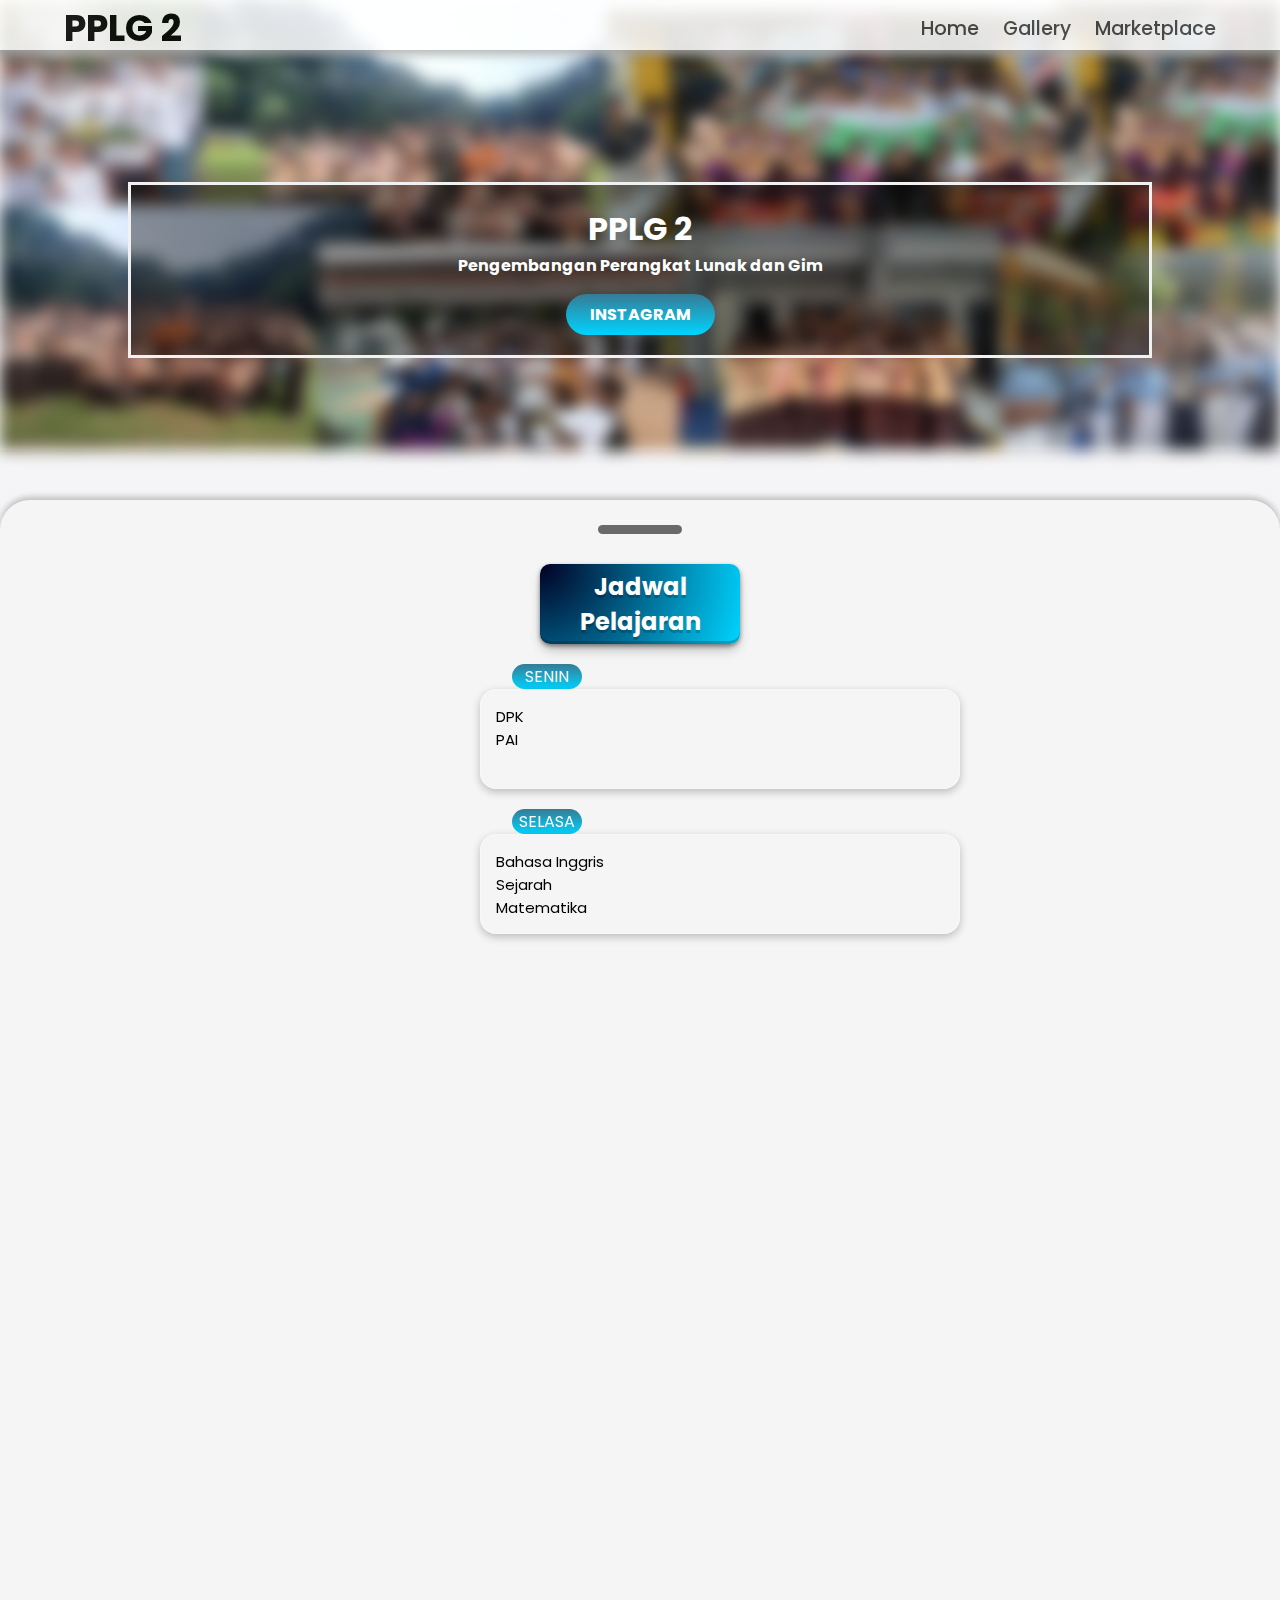
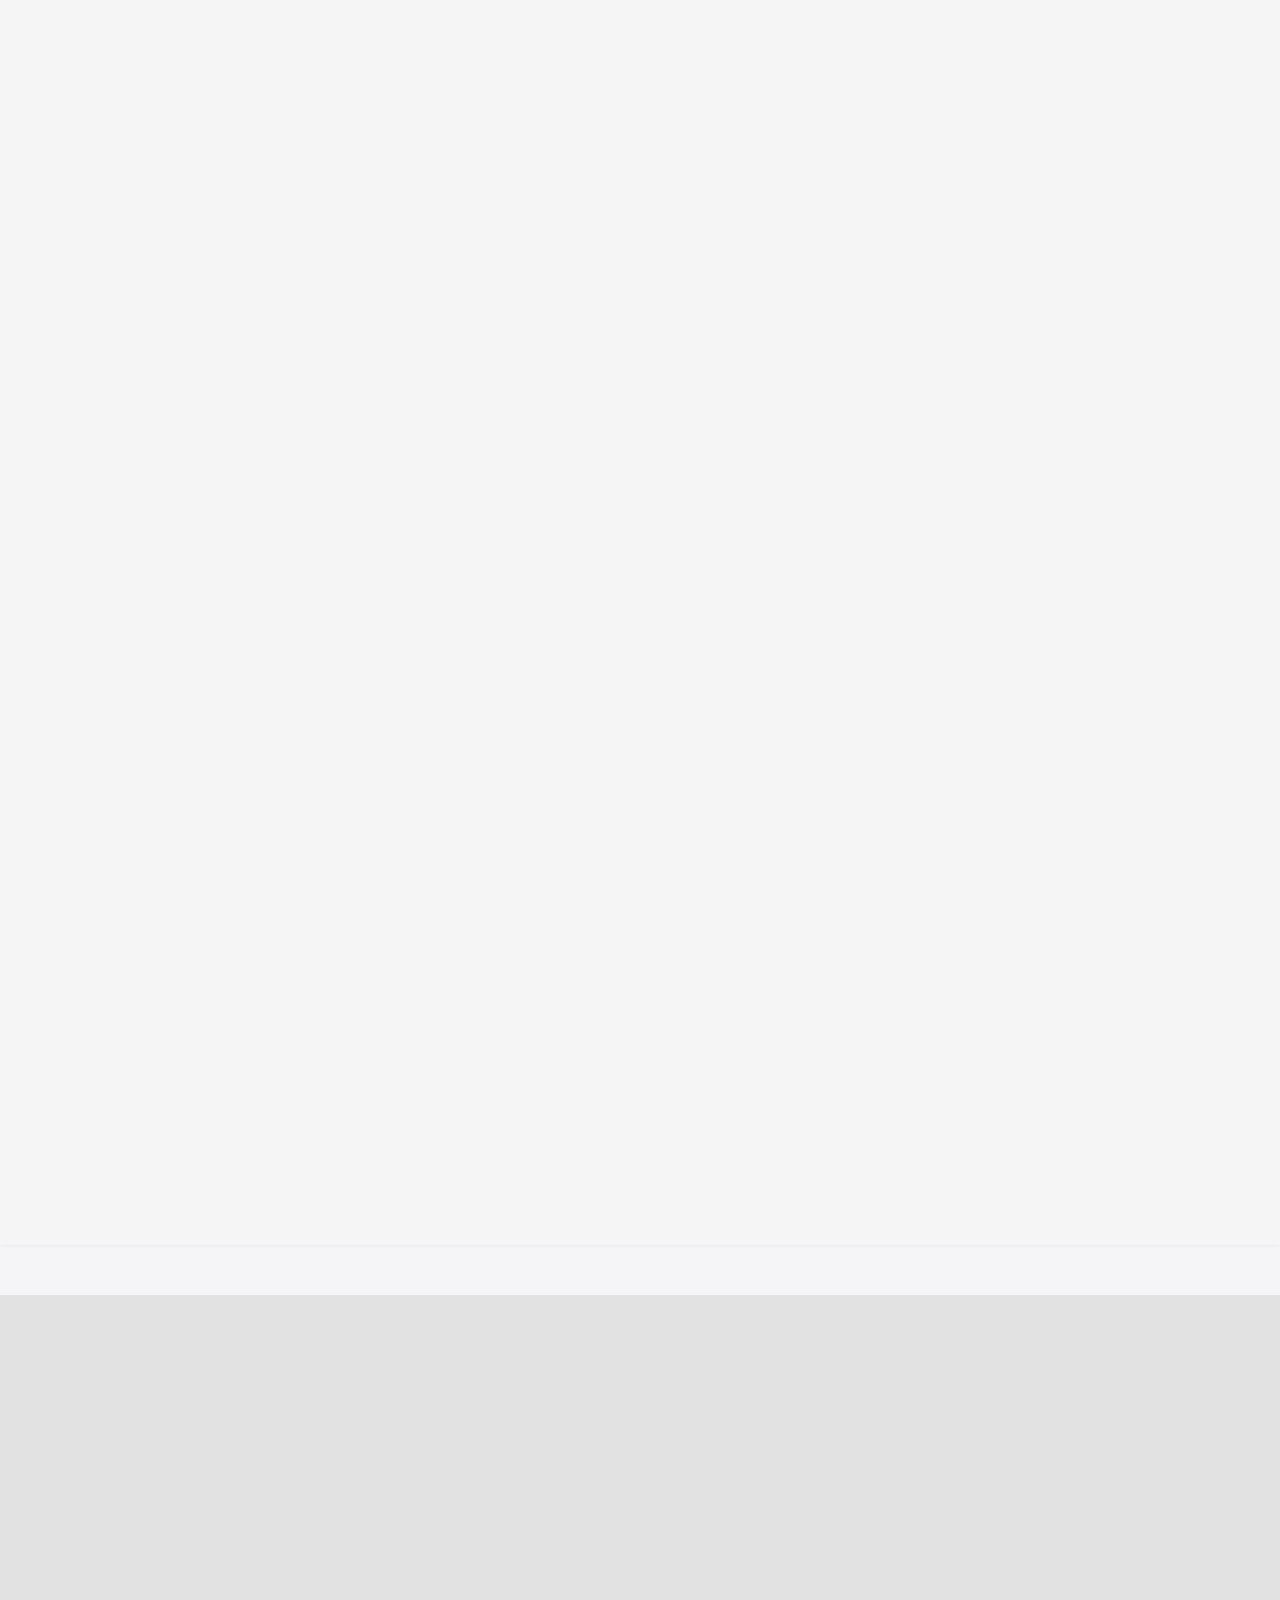
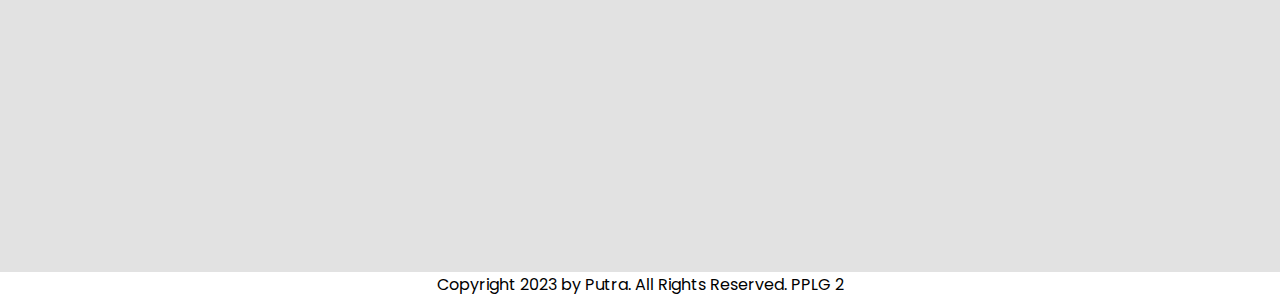
==== commit a671690f: "update" ====
--- a/index.html
+++ b/index.html
@@ -32,6 +32,7 @@
       <div class="bg-text">
         <h1>PPLG 2</h1>
         <p>Pengembangan Perangkat Lunak dan Gim</p>
+        <a class="btn btn-primary" href="https://instagram.com/pplgweirduo?igshid=NDk5N2NlZjQ=" role="button" target="_blank">Instagram</a>
       </div>
     </section>
 
